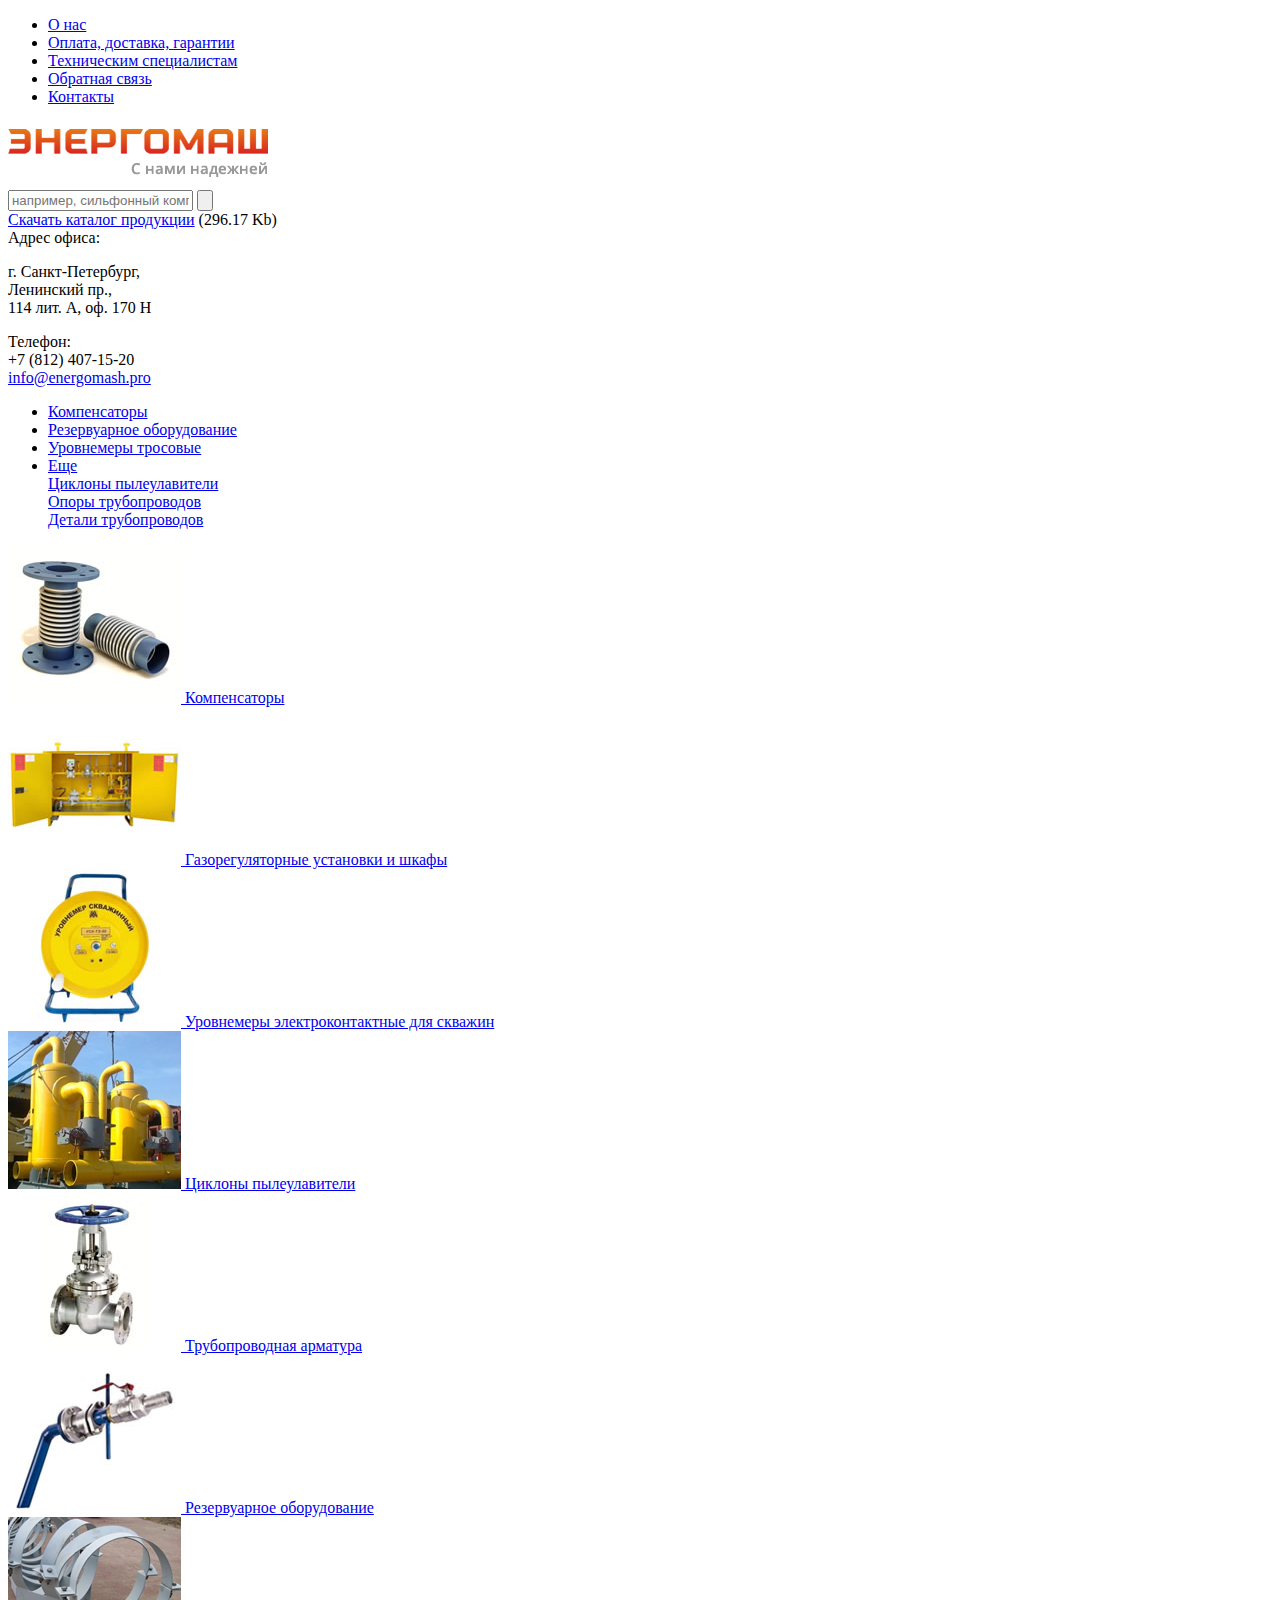
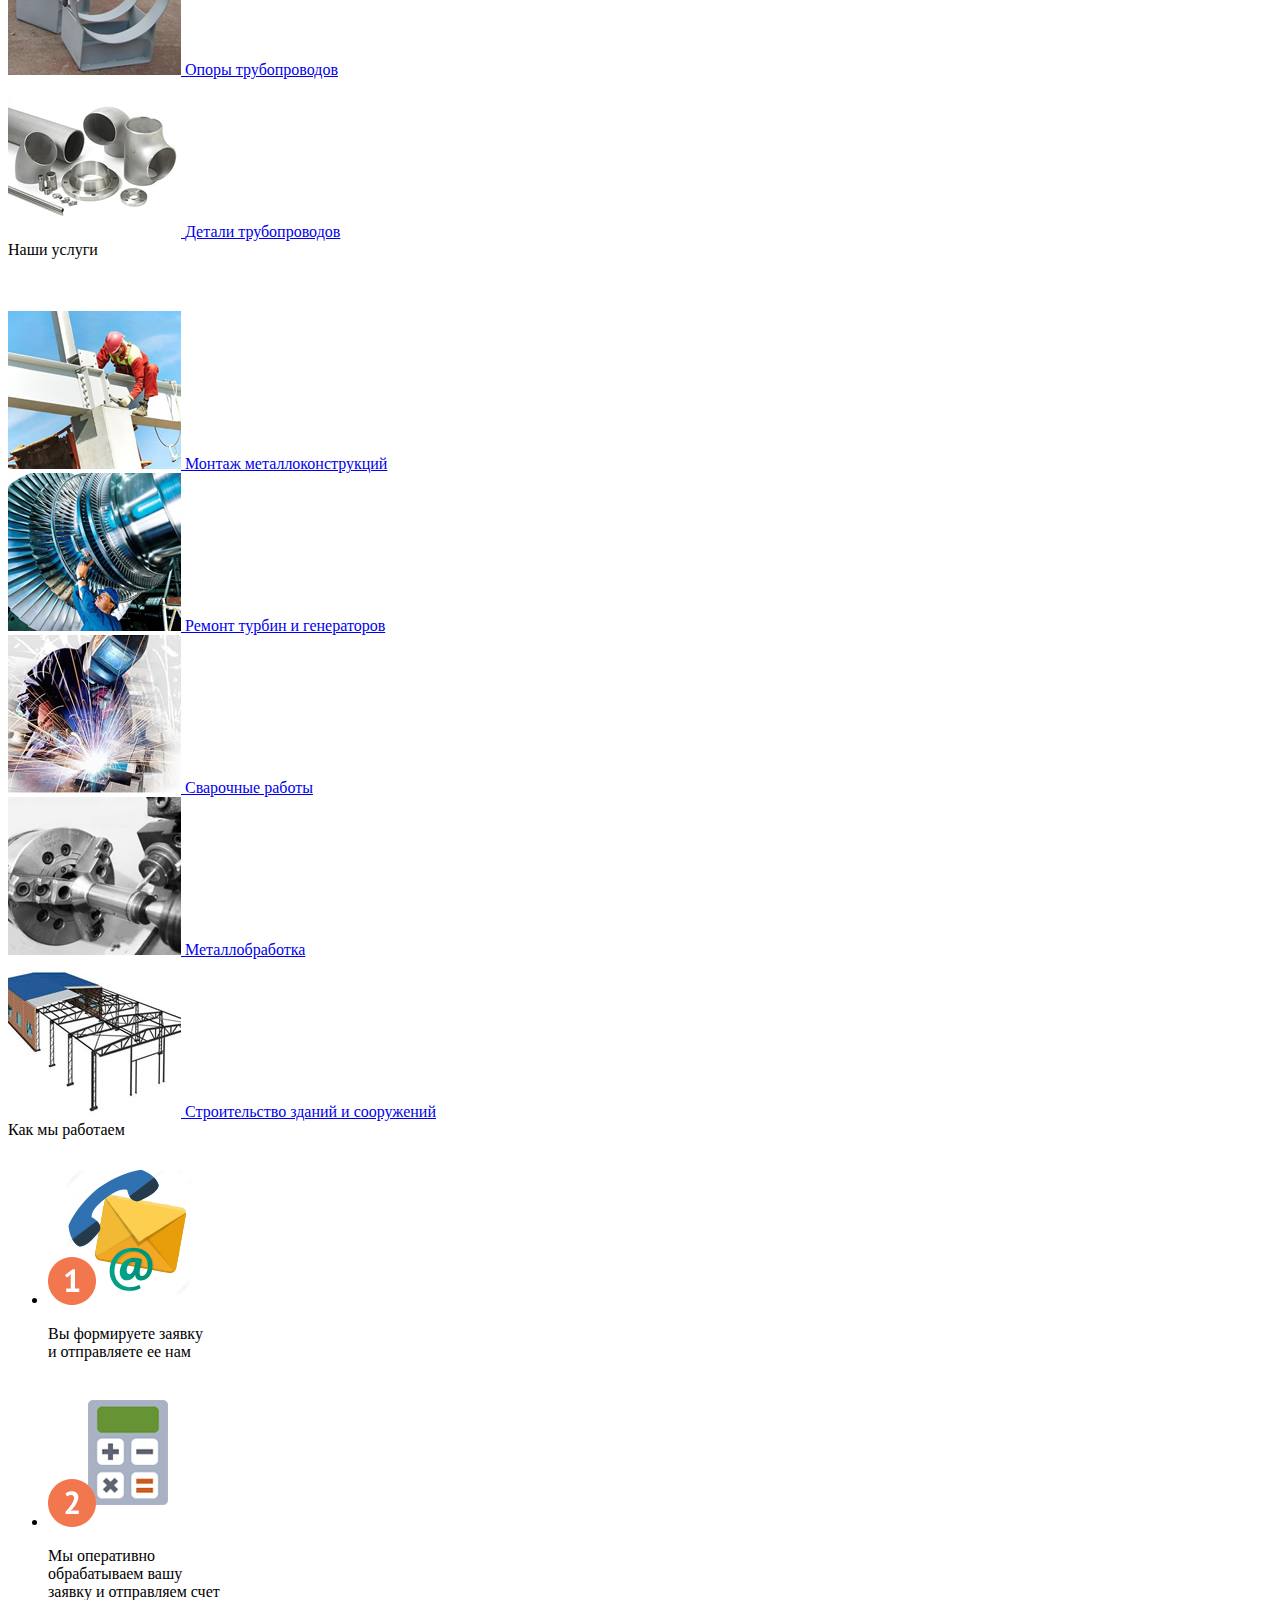
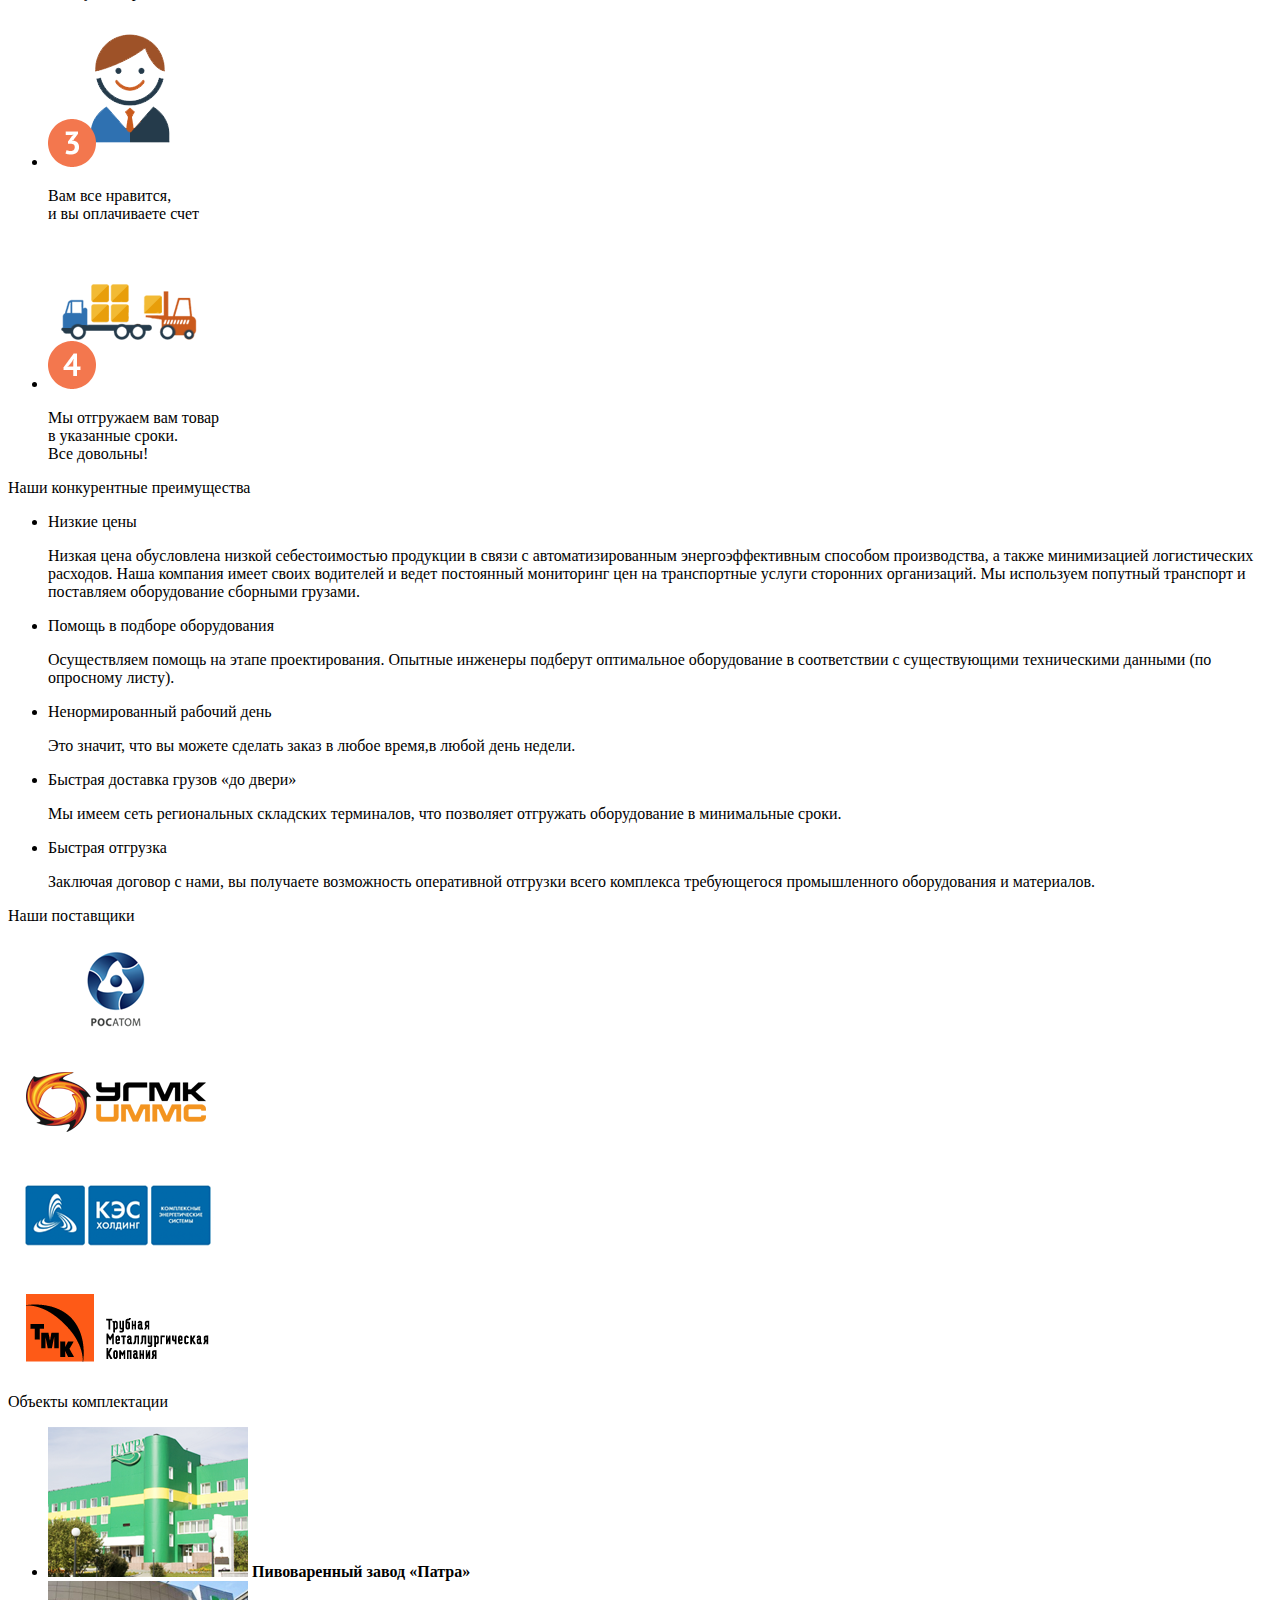
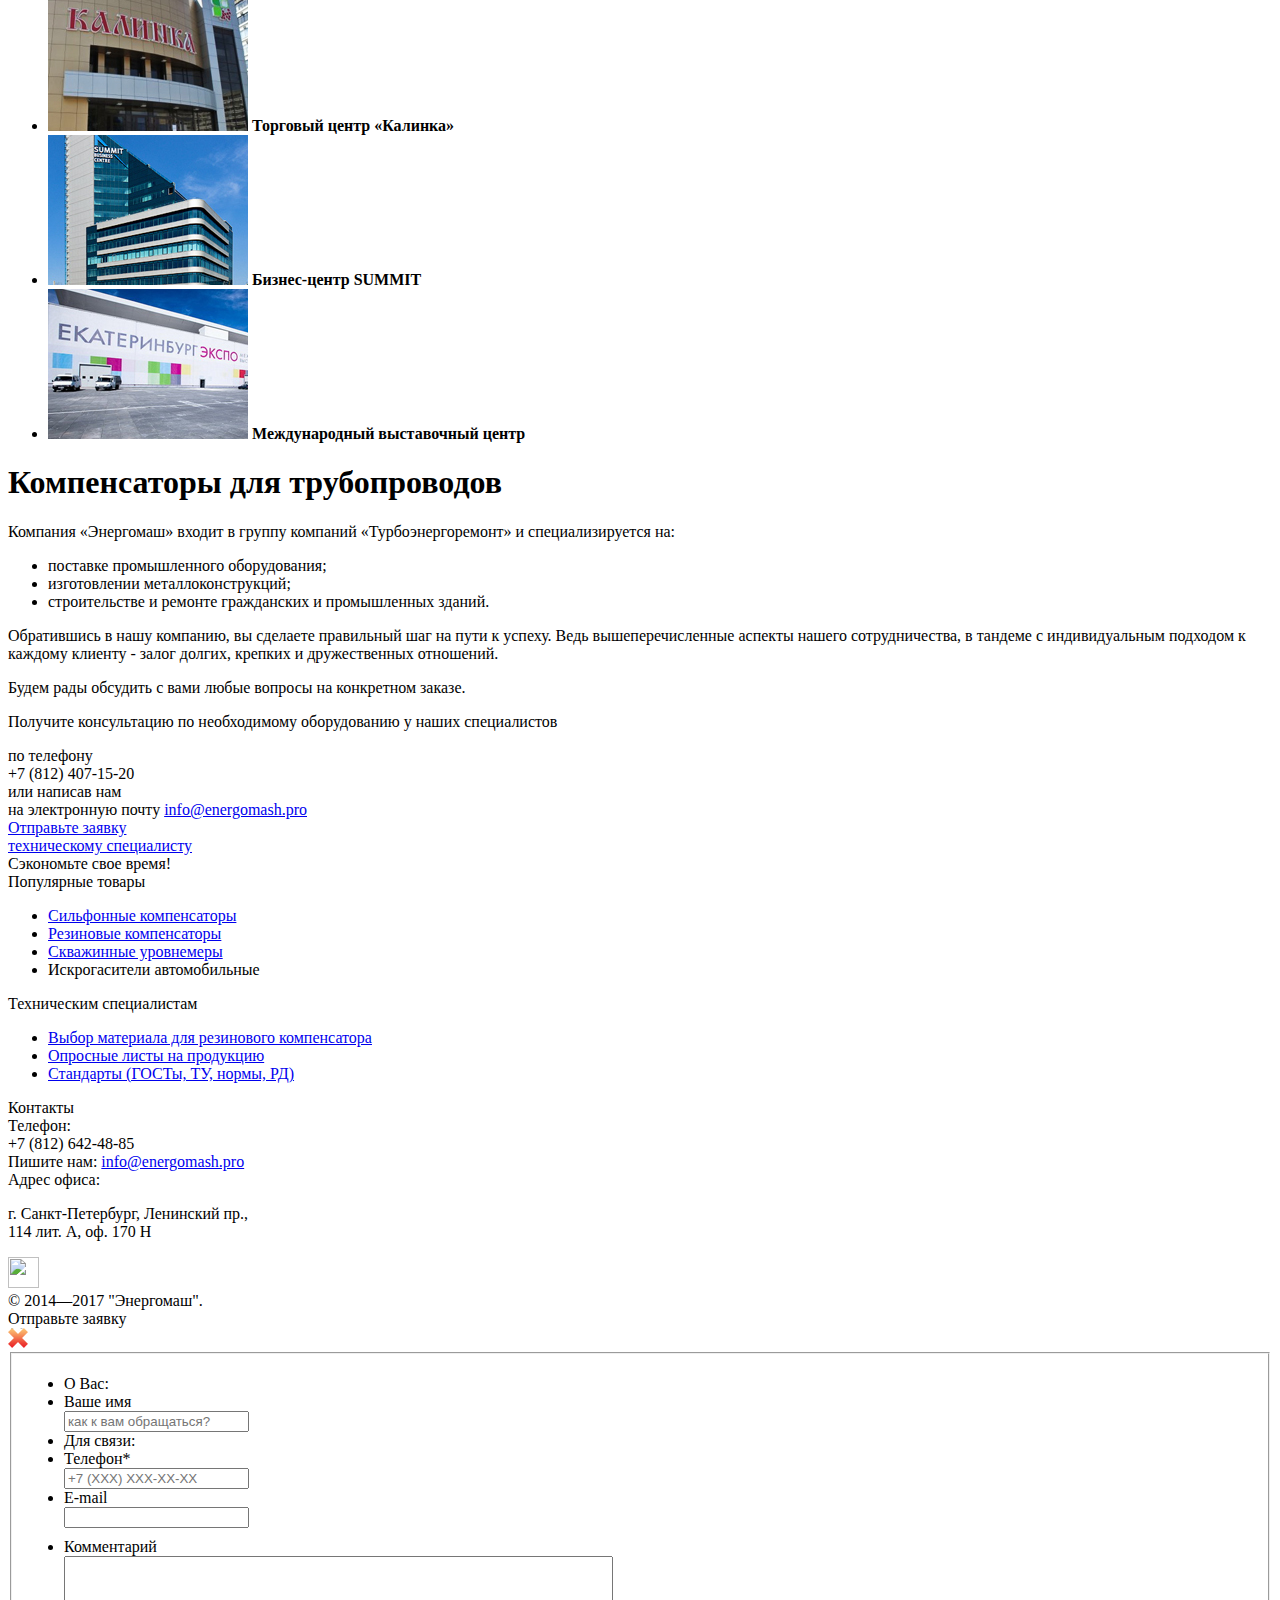
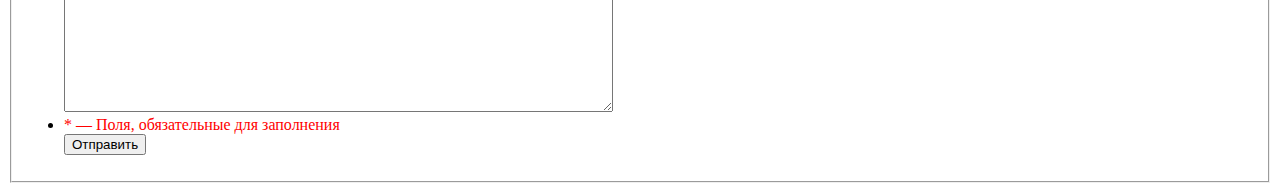
==== index.html @ 97b0852a "Main files" ====
<!DOCTYPE html>
<html lang="ru">
<head>
  <meta name="robots" content="all">
  <link rel="alternate" type="application/rss+xml" title="RSS" href="#">
  <title>Компенсаторы для трубопроводов — цена, купить в Санкт-Петербурге</title>
  <meta charset="utf-8">
  <meta content="Russian" name="language">
  <meta content="DIAFAN.CMS" name="author">
  <meta http-equiv="Content-Type" content="text/html; charset=utf-8">
  <meta name="description" content="Компания «Энергомаш» входит в группу компаний «Турбоэнергоремонт» и специализируется на поставке промышленного оборудования, изготовлении металлоконструкций, строительстве и ремонте гражданских и промышленных зданий">
  <meta name="keywords" content="">
  <meta name="viewport" content="target-densitydpi=device-dpi, width=device-width, initial-scale=1.0, user-scalable=yes">

  <link href="https://fonts.googleapis.com/css?family=PT+Sans:400,400i,700,700i&amp;subset=cyrillic" rel="stylesheet">
  <link rel="stylesheet" href="css/style-1.min.css">
  <link rel="shortcut icon" href="img/favicon.ico" type="image/x-icon">
  <link href="css/style-2.min.css" rel="stylesheet">
  <link rel="stylesheet" href="css/style.css">

  <!--[if gte IE 9]>
    <style type="text/css">
      .feedback-block,.btn-spec-modal {
         filter: none;
      }
    </style>
  <![endif]-->
  <script>
    (function(i,s,o,g,r,a,m){i['GoogleAnalyticsObject']=r;i[r]=i[r]||function(){
    (i[r].q=i[r].q||[]).push(arguments)},i[r].l=1*new Date();a=s.createElement(o),
    m=s.getElementsByTagName(o)[0];a.async=1;a.src=g;m.parentNode.insertBefore(a,m)
    })(window,document,'script','js/analytics.js','ga');
    ga('create', 'UA-68828073-1', 'auto');
    ga('send', 'pageview');
  </script>
</head>

<body>
	<div id="topmenu-small">
		<div class="topmenu-small-block">
			<ul class="top-menu-small">
			  <li><a href="#">О нас</a></li>
			  <li><a href="#">Оплата, доставка, гарантии</a></li>
			  <li><a href="#">Техническим специалистам</a></li>
			  <li><a href="#">Обратная связь</a></li>
			  <li><a href="#">Контакты</a></li>
		  </ul>
		</div>
	</div>
	
	<div id="header">
		<div class="header-block">
			<div class="logo">
			  <img src="img/logo.png" alt="Logo" width="260" height="64">
		  </div>
			<div class="search-block">
        <div class="top_search">
          <form action="#" class="js_search_form search_form" method="get" id="search">
            <input type="hidden" name="module" value="search">
            <input id="textbox" type="text" class="input-search-top" name="searchword" placeholder="например, сильфонный компенсатор">
            <input type="submit" value="">
          </form>
        </div>
				<div class="block-file">
				  <a href="#" class="button solid download">Скачать каталог продукции</a>
				  <span class="addict-info-file"> (296.17 Kb)</span>
				</div>		
			</div>
			<div class="header-adres">
				Адрес офиса:
				<p>г. Санкт-Петербург,<br> Ленинский пр.,<br>114 лит. А, оф. 170 Н</p>
			</div>
			<div class="header-phone">
				Телефон:
				<div class="number">+7 (812) 407-15-20</div>
				<div class="mail">
				  <a href="mailto:info@energomash.pro">info@energomash.pro</a>
				</div>
			</div>
		</div>
	</div>
	
	<div id="menu-katalog">
		<div class="menu-katalog-block">
			<ul class="topmenu">
			  <li><a href="#">Компенсаторы</a></li>
			  <li><a href="#">Резервуарное оборудование</a></li>
			  <li><a href="#">Уровнемеры тросовые</a></li>
			  <li class="active">
			    <a href="#" dropdownclass="active">Еще</a>
          <div class="level-dve-top-menu">
            <div class="top-menu-arrow"></div>
            <div class="topmenu-second"  id="container">
              <div class="gutter-sizer"></div>
              <div class="side-top-menu item">
                <div class="name-razdel-top-menu">
                  <a href="#">Циклоны пылеулавители</a>
                </div>
              </div>
              <div class="side-top-menu item">
                <div class="name-razdel-top-menu">
                  <a href="#">Опоры трубопроводов</a>
                </div>
              </div>
              <div class="side-top-menu item">
                <div class="name-razdel-top-menu">
                  <a href="#">Детали трубопроводов</a>
                </div>
              </div>
            </div>
          </div>
        </li>
      </ul>
		</div>
	</div>
		
	
	<div class="catagery-index-page">
		<div class="category-first-page-catalog_new left">
		  <a href="#">
		    <img src="img/62_kompensators.jpg" alt="Компенсаторы" width="173" height="158" title="Компенсаторы">
		    <span class="name-category_new">Компенсаторы</span>
		  </a>
		</div>
		<div class="category-first-page-catalog_new">
		  <a href="#">
		    <img src="img/64_shkaf.jpg"  alt="Газорегуляторные установки и шкафы" width="173" height="158" title="Газорегуляторные установки и шкафы">
		    <span class="name-category_new">Газорегуляторные установки и шкафы</span>
		  </a>
		</div>
		<div class="category-first-page-catalog_new">
		  <a href="#">
		    <img src="img/65_urovnemer.jpg"  alt="Уровнемеры электроконтактные для скважин" width="173" height="158" title="Уровнемеры электроконтактные для скважин ">
		    <span class="name-category_new">Уровнемеры электроконтактные для скважин </span>
		  </a>
		</div>
		<div class="category-first-page-catalog_new">
		  <a href="#">
		    <img src="img/57_tsiklony.jpg"  alt="Циклоны пылеулавители" width="173" height="158" title="Циклоны пылеулавители">
		    <span class="name-category_new">Циклоны пылеулавители</span>
		  </a>
		</div>
		<div class="clear"></div>
		<div class="category-first-page-catalog_new left">
		  <a href="#">
		    <img src="img/66_armatura.jpg"  alt="Трубопроводная арматура" width="173" height="158" title="Трубопроводная арматура">
		    <span class="name-category_new">Трубопроводная арматура</span>
		  </a>
		</div>
		<div class="category-first-page-catalog_new">
		  <a href="#">
		    <img src="img/67_rezervuar.jpg"  alt="Резервуарное оборудование" width="173" height="158" title="Резервуарное оборудование">
		    <span class="name-category_new">Резервуарное оборудование</span>
		  </a>
		</div>
		<div class="category-first-page-catalog_new">
		  <a href="#">
		    <img src="img/60_opory.jpg"  alt="Опоры трубопроводов" width="173" height="158" title="Опоры трубопроводов">
		    <span class="name-category_new">Опоры трубопроводов</span>
		  </a>
		</div>
		<div class="category-first-page-catalog_new">
		  <a href="#">
		    <img src="img/61_detali.jpg"  alt="Детали трубопроводов" width="173" height="158" title="Детали трубопроводов">
		    <span class="name-category_new">Детали трубопроводов</span>
		  </a>
		</div>
		<div class="clear"></div>
	</div>
	
	<div id="our-clients" style="height: 70px;">
    <div class="our-clients-block">
      <div class="block_header">Наши услуги</div>
    </div>
  </div>		
	<div class="servises-index-page">
		<div class="category-first-page-catalog left">
			<a href="#">
				<span class="shop_cat_img">
					<img src="img/montage.jpg" width="173" height="158" alt="Монтаж металлоконструкций" title="Монтаж металлоконструкций">
				</span>
				<span class="name-category">
					Монтаж металлоконструкций
					<span class="arrow-name-category"></span>
				</span>
			</a>
		</div>
		<div class="category-first-page-catalog">
			<a href="#">
				<span class="shop_cat_img">
					<img src="img/remont-turbin.jpg" width="173" height="158" alt="Ремонт турбин и генераторов" title="Ремонт турбин и генераторов">
				</span>
				<span class="name-category">
					Ремонт турбин и генераторов
					<span class="arrow-name-category"></span>
				</span>
			</a>
		</div>
		<div class="category-first-page-catalog">
			<a href="#">
				<span class="shop_cat_img">
					<img src="img/svarka.jpg" width="173" height="158" alt="Сварочные работы" title="Сварочные работы">
				</span>
				<span class="name-category">
					Сварочные работы
					<span class="arrow-name-category"></span>
				</span>
			</a>
		</div>
		<div class="category-first-page-catalog">
			<a href="#">
				<span class="shop_cat_img">
					<img src="img/obrabotka.jpg" width="173" height="158" alt="Металлобработка" title="Металлобработка">
				</span>
				<span class="name-category">
					Металлобработка
					<span class="arrow-name-category"></span>
				</span>
			</a>
		</div>
		<div class="category-first-page-catalog right">
			<a href="#">
				<span class="shop_cat_img">
					<img src="img/construction.jpg" width="173" height="158" alt="строительство зданий и сооружений" title="строительство зданий и сооружений">
				</span>
				<span class="name-category">
					Строительство зданий и сооружений
					<span class="arrow-name-category"></span>
				</span>
			</a>
		</div>
		<div class="clear"></div>
	</div>

	<div id="we-works">
    <div class="we-works-block">
      <div class="block_header">Как мы работаем</div>
      <ul>
        <li>
            <img src="img/we-works-step1.png" class="img-we-works" alt="Как мы работаем" width="156" height="150">
            <p>Вы формируете заявку <br> и отправляете ее нам</p>
        </li>
        <li>
            <img src="img/we-works-step2.png" class="img-we-works" alt="Как мы работаем" width="156" height="150">
            <p>Мы оперативно<br> обрабатываем вашу<br> заявку и отправляем счет</p>
        </li>
        <li>
            <img src="img/we-works-step3.png" class="img-we-works" alt="Как мы работаем" width="156" height="150">
            <p>Вам все нравится,<br> и вы оплачиваете счет</p>
        </li>
        <li>
            <img src="img/we-works-step4.png" class="img-we-works" alt="Как мы работаем" width="156" height="150">
            <p>Мы отгружаем вам товар<br> в указанные сроки.<br> Все довольны!</p>
        </li>
      </ul>
    </div>
  </div>
	
	<div class="our-advantages">
    <div class="block_header">Наши конкурентные преимущества</div>
    <ul class="adv-ul">
      <li class="advantages0">
        <div class="name-advantages">Низкие цены</div>
        <p>Низкая цена обусловлена низкой себестоимостью продукции в связи с автоматизированным энергоэффективным способом производства, а также минимизацией логистических расходов. Наша компания имеет своих водителей и ведет постоянный мониторинг цен на транспортные услуги сторонних организаций. Мы используем попутный транспорт и поставляем оборудование сборными грузами.</p>
      </li>
      <li class="advantages1">
        <div class="name-advantages">Помощь в подборе оборудования</div>
        <p>Осуществляем помощь на этапе проектирования. Опытные инженеры подберут оптимальное оборудование в соответствии с существующими техническими данными (по опросному листу).</p>
      </li>
      <li class="advantages2">
        <div class="name-advantages">Ненормированный рабочий день</div>
        <p>Это значит, что вы можете сделать заказ в любое время,в любой день недели.</p>
      </li>
      <li class="advantages3">
        <div class="name-advantages">Быстрая доставка грузов «до двери»</div>
        <p>Мы имеем сеть региональных складских терминалов, что позволяет отгружать оборудование в минимальные сроки.</p>
      </li>
      <li class="advantages4">
        <div class="name-advantages">Быстрая отгрузка</div>
        <p>Заключая договор с нами, вы получаете возможность оперативной отгрузки всего комплекса требующегося промышленного оборудования и материалов.</p>
      </li>
    </ul>
  </div>
	
	<div id="our-clients">
    <div class="our-clients-block">
      <div class="block_header">Наши поставщики</div>
      <p><img src="img/rospipe_index_v03_07.png" width="220" height="93" alt="РосАтом" title="РосАтом"></p>
      <p><img src="img/rospipe_index_v03_09.png" width="220" height="93" alt="УГМК" title="УГМК"></p>
      <p><img src="img/rospipe_index_v03_11.png" width="220" height="93" alt="КЭС Холдинг" title="КЭС Холдинг"></p>
      <p><img src="img/rospipe_index_v03_13.png" width="220" height="93" alt="ТМК" title="ТМК"></p>
    </div>
  </div>
	
	<div class="object-block">
		<div class="block_header">Объекты комплектации</div>
		<ul class="object">
		  <li class="object__item">
		    <img src="img/ros-pipe_index_v03_09_9.png" alt="Пивоваренный завод «Патра»" title="Пивоваренный завод «Патра»" width="200" height="150" class="object-img">
		    <b>Пивоваренный завод «Патра»</b>
		  </li>
		  <li class="object__item">
		    <img src="img/ros-pipe_index_v03_07_8.jpg" alt="Торговый центр «Калинка»" title="Торговый центр «Калинка»" width="200" height="150" class="object-img">
		    <b>Торговый центр «Калинка»</b>
		  </li>
		  <li class="object__item">
		    <img src="img/ros-pipe_index_v03_05_7.jpg" alt="Бизнес-центр SUMMIT" title="Бизнес-центр SUMMIT" width="200" height="150" class="object-img">
		    <b>Бизнес-центр SUMMIT</b>
		  </li>
		  <li class="object__item">
		    <img src="img/ros-pipe_index_v03_03_6.jpg" alt="Международный выставочный центр" title="Международный выставочный центр" width="200" height="150" class="object-img">
		    <b>Международный выставочный центр</b>
		  </li>
		</ul>
	</div>
	
	<div class="content-index-page">
		<h1>Компенсаторы для трубопроводов</h1>
    <p>Компания &laquo;Энергомаш&raquo; входит в группу компаний &laquo;Турбоэнергоремонт&raquo; и специализируется на:</p>
    <ul>
      <li>поставке промышленного оборудования;</li>
      <li>изготовлении металлоконструкций;</li>
      <li>строительстве и ремонте гражданских и промышленных зданий.</li>
    </ul>
    <p>Обратившись в нашу компанию, вы сделаете правильный шаг на пути к успеху. Ведь вышеперечисленные аспекты нашего сотрудничества, в тандеме с индивидуальным подходом к каждому клиенту - залог долгих, крепких и дружественных отношений.</p>
    <p>Будем рады обсудить с вами любые вопросы на конкретном заказе.</p>
	</div>
	
	<div class="febdack-block">	
		<div class="feedback-text">
			<p>Получите консультацию по необходимому оборудованию у наших специалистов</p>
		</div>
		<div class="feedback-phone">
			по телефону
			<div><span>+7 (812)</span> 407-15-20</div>
		</div>
		<div class="feedback-email">
			или написав нам <br>на электронную почту
			<a href="mailto:info@energomash.pro">info@energomash.pro</a>
		</div>
		<div class="feedback-block-btn">
			<div class="big-z">
				<a href="#" data-link="modal-order" class="modal-link">Отправьте заявку<br>техническому специалисту</a>
				<div class="economy-time">Сэкономьте свое время!</div>
			</div>
		</div>
	</div>
	
	
	<div id="menu-katalog-footer"></div>
  <script type="text/javascript">
    (function (d, w, c) { (w[c] = w[c] || []).push(function() { try { w.yaCounter35624195 = new Ya.Metrika({ id:35624195, clickmap:true, trackLinks:true, accurateTrackBounce:true, webvisor:true }); } catch(e) { } }); var n = d.getElementsByTagName("script")[0], s = d.createElement("script"), f = function () { n.parentNode.insertBefore(s, n); }; s.type = "text/javascript"; s.async = true; s.src = "js/watch.js"; if (w.opera == "[object Opera]") { d.addEventListener("DOMContentLoaded", f, false); } else { f(); } })(document, window, "yandex_metrika_callbacks");
  </script>
  <noscript>
    <div>
      <img src="img/35624195" style="position:absolute; left:-9999px;" alt="">
    </div>
  </noscript> 

	<div class="footer-inner">
		<div class="footer-menu-block">
			<div class="block_header">Популярные товары</div>
			<ul class="left_menu_level_1">
			  <li>
			    <a href="#">Сильфонные компенсаторы</a>
			  </li>
			  <li>
			    <a href="#">Резиновые компенсаторы</a>
			  </li>
			  <li>
			    <a href="#">Скважинные уровнемеры</a>
			  </li>
			  <li class="active">Искрогасители автомобильные</li>
			 </ul>
		</div>
		<div class="footer-menu-block">
			<div class="block_header">Техническим специалистам</div>
			<ul class="left_menu_level_1">
			  <li><a href="#">Выбор материала для резинового компенсатора</a></li>
			  <li><a href="#">Опросные листы на продукцию</a></li>
			  <li><a href="#">Стандарты (ГОСТы, ТУ, нормы, РД)</a></li>
			 </ul>
		</div>
		<div class="contacts">
			<div class="block_header">Контакты</div>
			<div class="footer-phone">
			Телефон:
			<div>+7 (812) 642-48-85</div>
		</div>		
		<div class="email-footer2">
			Пишите нам:
			<a rel="nofollow" href="mailto:info@energomash.pro">info@energomash.pro</a>
		</div>
		<div class="footer-adres">
			Адрес офиса:
			<p>г. Санкт-Петербург, Ленинский пр.,<br> 114 лит. А, оф. 170 Н</p>
		</div>
		</div>
	</div>
	<div style="clear:both;"></div>
	
	<div class="footer">				
		<div class="counters">
      <script type="text/javascript"> (function (d, w, c) { (w[c] = w[c] || []).push(function() { try { w.yaCounter41083549 = new Ya.Metrika({ id:41083549, clickmap:true, trackLinks:true, accurateTrackBounce:true, webvisor:true }); } catch(e) { } }); var n = d.getElementsByTagName("script")[0], s = d.createElement("script"), f = function () { n.parentNode.insertBefore(s, n); }; s.type = "text/javascript"; s.async = true; s.src = "js/watch.js"; if (w.opera == "[object Opera]") { d.addEventListener("DOMContentLoaded", f, false); } else { f(); } })(document, window, "yandex_metrika_callbacks"); </script>
      <noscript>
        <div>
          <img src="img/41083549" style="position:absolute; left:-9999px;" alt="">
        </div>
      </noscript> 

      <script type="text/javascript">
				document.write("<a href='#' "+
				"target=_blank><img src='//plfrxqwhu.nlbdgur.clux.ru2.gsr.awhoer.net/hit?t44.6;r"+
				escape(document.referrer)+((typeof(screen)=="undefined")?"":
				";s"+screen.width+"*"+screen.height+"*"+(screen.colorDepth?
				screen.colorDepth:screen.pixelDepth))+";u"+escape(document.URL)+
				";"+Math.random()+
				"' alt='' title='LiveInternet' "+
				"border='0' width='31' height='31'><\/a>")
      </script>
      <!--/LiveInternet-->
		</div>
		<noindex><div class="copyright">&copy; 2014—2017 "Энергомаш".</div></noindex>
	</div>
	
<!--
	<div style="display: none;">
    <div class="box-modal modal modal-order" id="requestModal">
      <div class="block_header">Отправьте заявку</div>
      <div class="box-modal_close arcticmodal-close modal-close"><img src="img/close-modal.png" width="20" height="20"></div>
-->
	<div class="hidden">
    <div class="modal modal-order">
      <div class="block_header">Отправьте заявку</div>
      <span class="modal-close"><img src="img/close-modal.png" width="20" height="20"></span>
      <form method="POST" enctype="multipart/form-data" action="#" class="ajax modal-form">
        <input type="hidden" name="module" value="feedback">
        <input type="hidden" name="action" value="add">
        <input type="hidden" name="site_id" value="18">
        <input type="hidden" name="ajax" value="0">
        <input type="hidden" name="tmpcode" value="26f5bd4aa64fdadf96152ca6e6408068">
        <fieldset>
          <ul class="fields">
            <li class="feedback_form_param8">
              <div class="infoform">О Вас:</div>
            </li>
            <li class="feedback_form_param1">
              <div class="infofield">Ваше имя</div>
				      <input type="text" name="p1" value="" placeholder="как к вам обращаться?">
				      <div class="errors error_p1" style="display:none"></div>
				    </li>
				    <div class="errors error_p1" style="display:none"></div>
				    <li class="feedback_form_param7">
				      <div class="infoform">Для связи:</div>
				    </li>
				    <li class="feedback_form_param6">
				      <div class="infofield">Телефон*</div>
				      <input type="tel" name="p6" value="" placeholder="+7 (ХХХ) ХХХ-ХХ-ХХ">
				      <div class="errors error_p6" style="display:none"></div>
				    </li>
				    <div class="errors error_p6" style="display:none"></div>
				    <li class="feedback_form_param2">
				      <div class="infofield">E-mail</div>
				      <input type="email" name="p2" value="" placeholder="">
				      <div class="errors error_p2" style="display:none"></div>
				    </li>
				    <div class="errors error_p2" style="display:none"></div>
				    <li class="feedback_form_param3">
				      <div class="infofield" style="vertical-align: top;padding: 10px 0 0 0;">Комментарий</div>
				      <textarea name="p3" cols="66" rows="10"></textarea>
				      <div class="errors error_p3" style="display:none"></div>
				    </li>
				    <div class="errors error_p3" style="display:none"></div>
				    <li class="required_field">
				      <span style="color:red;">* — Поля, обязательные для заполнения</span> 
				    </li>
				    <input type="submit" value="Отправить" class="button" name="button">
          </ul>
        </fieldset>
      </form>
      <div class="errors error" style="display:none"></div>
    </div>
  </div>

<!--  <script type="text/javascript" src="js/jquery.min.js" charset="UTF-8"></script>-->
  <script src="js/jquery-3.2.1.min.js"></script>
  <script type="text/javascript" src="js/jquery.form.min.js" charset="UTF-8"></script>
  <script type="text/javascript" src="js/jquery-ui.min.js" charset="UTF-8"></script>
  <script type="text/javascript" src="js/timepicker.js" charset="UTF-8"></script>
  <script type="text/javascript">
    jQuery(function(e){
    e.datepicker.setDefaults(e.datepicker.regional["ru"]);
    e.timepicker.setDefaults(e.timepicker.regional["ru"]);
    });
  </script>
  <script type="text/javascript" src="js/jquery.scrollTo.min.js" charset="UTF-8"></script>
  <script type="text/javascript" src="js/jquery.maskedinput.js" charset="UTF-8"></script>
  <script type="text/javascript"  src="js/jquery.touchSwipe.min.js" charset="UTF-8"></script>
  <script src="js/script-1.js"></script>
  <script type="text/javascript" src="js/script-2.js" charset="UTF-8"></script>
  <script asyncsrc="js/script-3.js" type="text/javascript" charset="UTF-8"></script>
  <script type="text/javascript" asyncsrc="js/script-4.js"></script>
  <script asyncsrc="js/main.js" type="text/javascript"></script>
  <script src="js/jquery.arcticmodal-0.3.min.js" type="text/javascript"></script>
  <script src="js/scripts.js" type="text/javascript"></script>
  <script src="js/masonry.pkgd.js" type="text/javascript"></script>
  <script src="js/masonry.pkgd.min.js" type="text/javascript"></script>
</body>
</html>
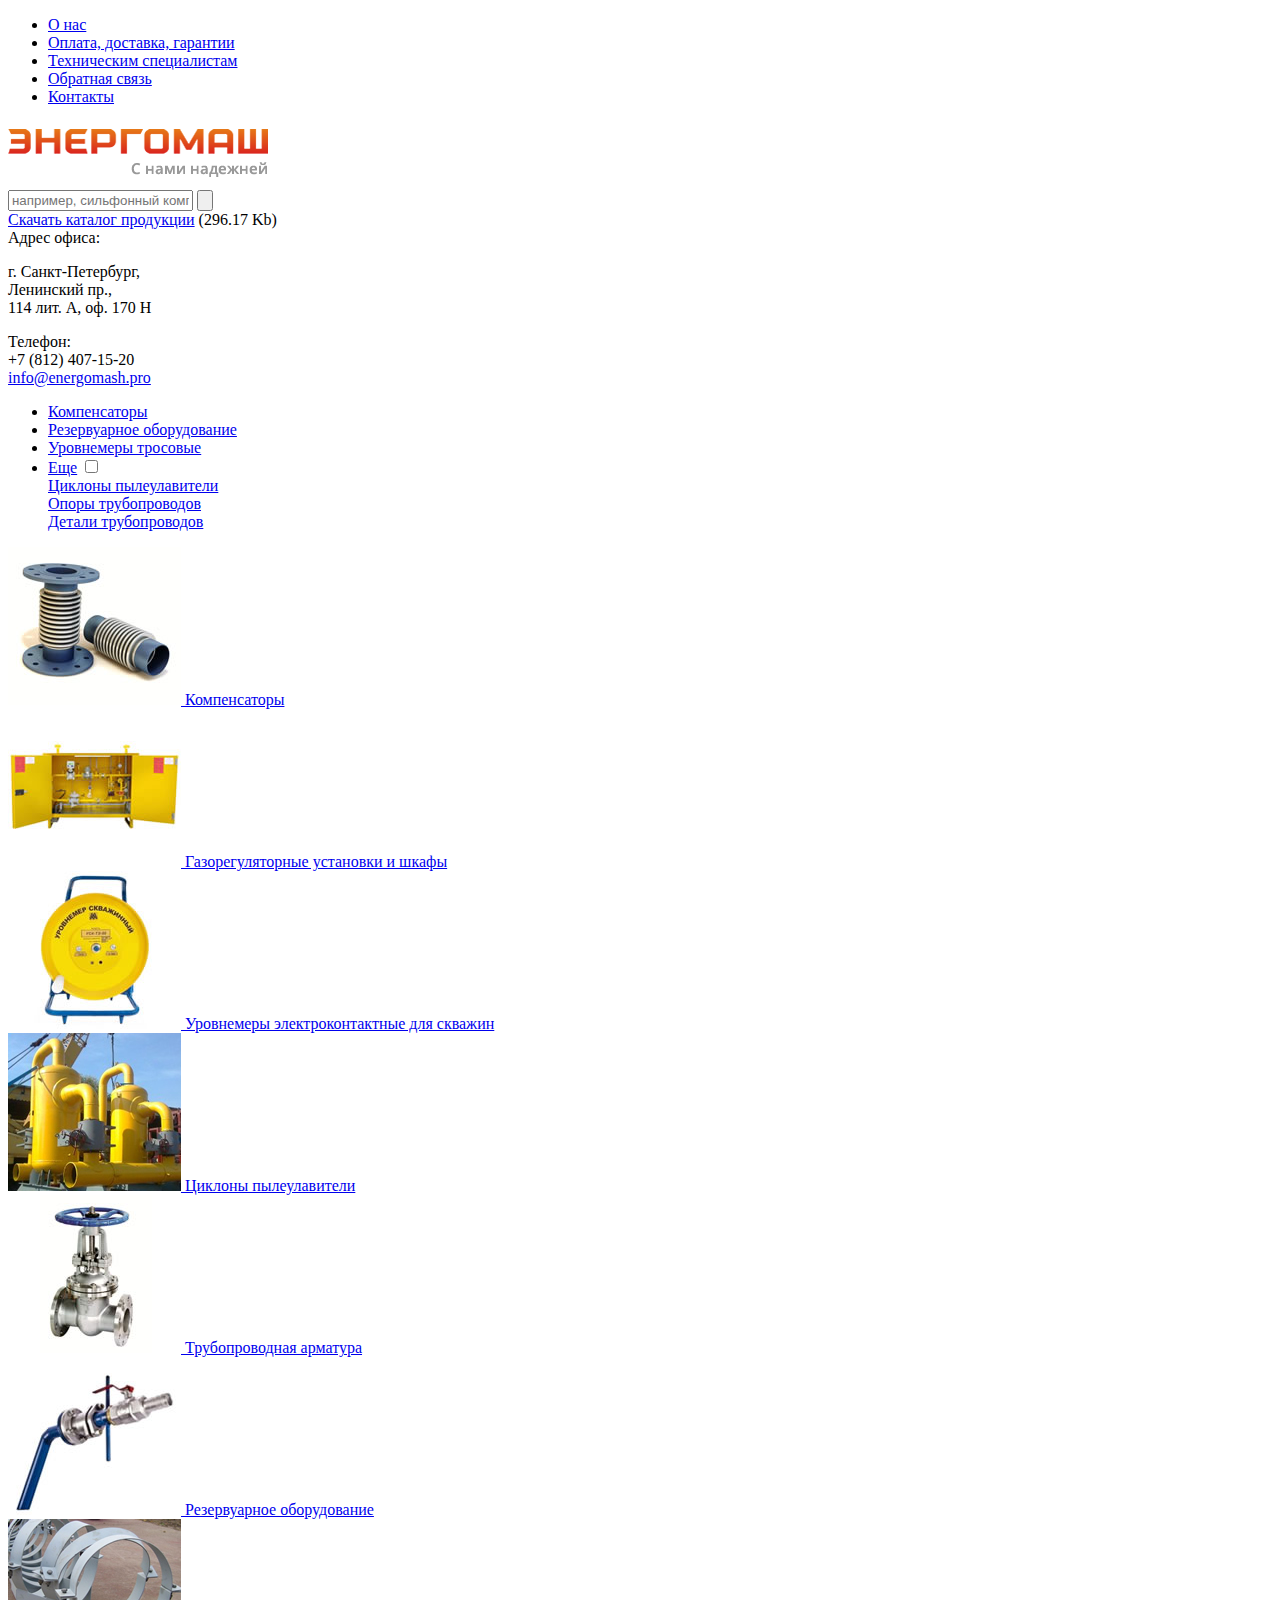
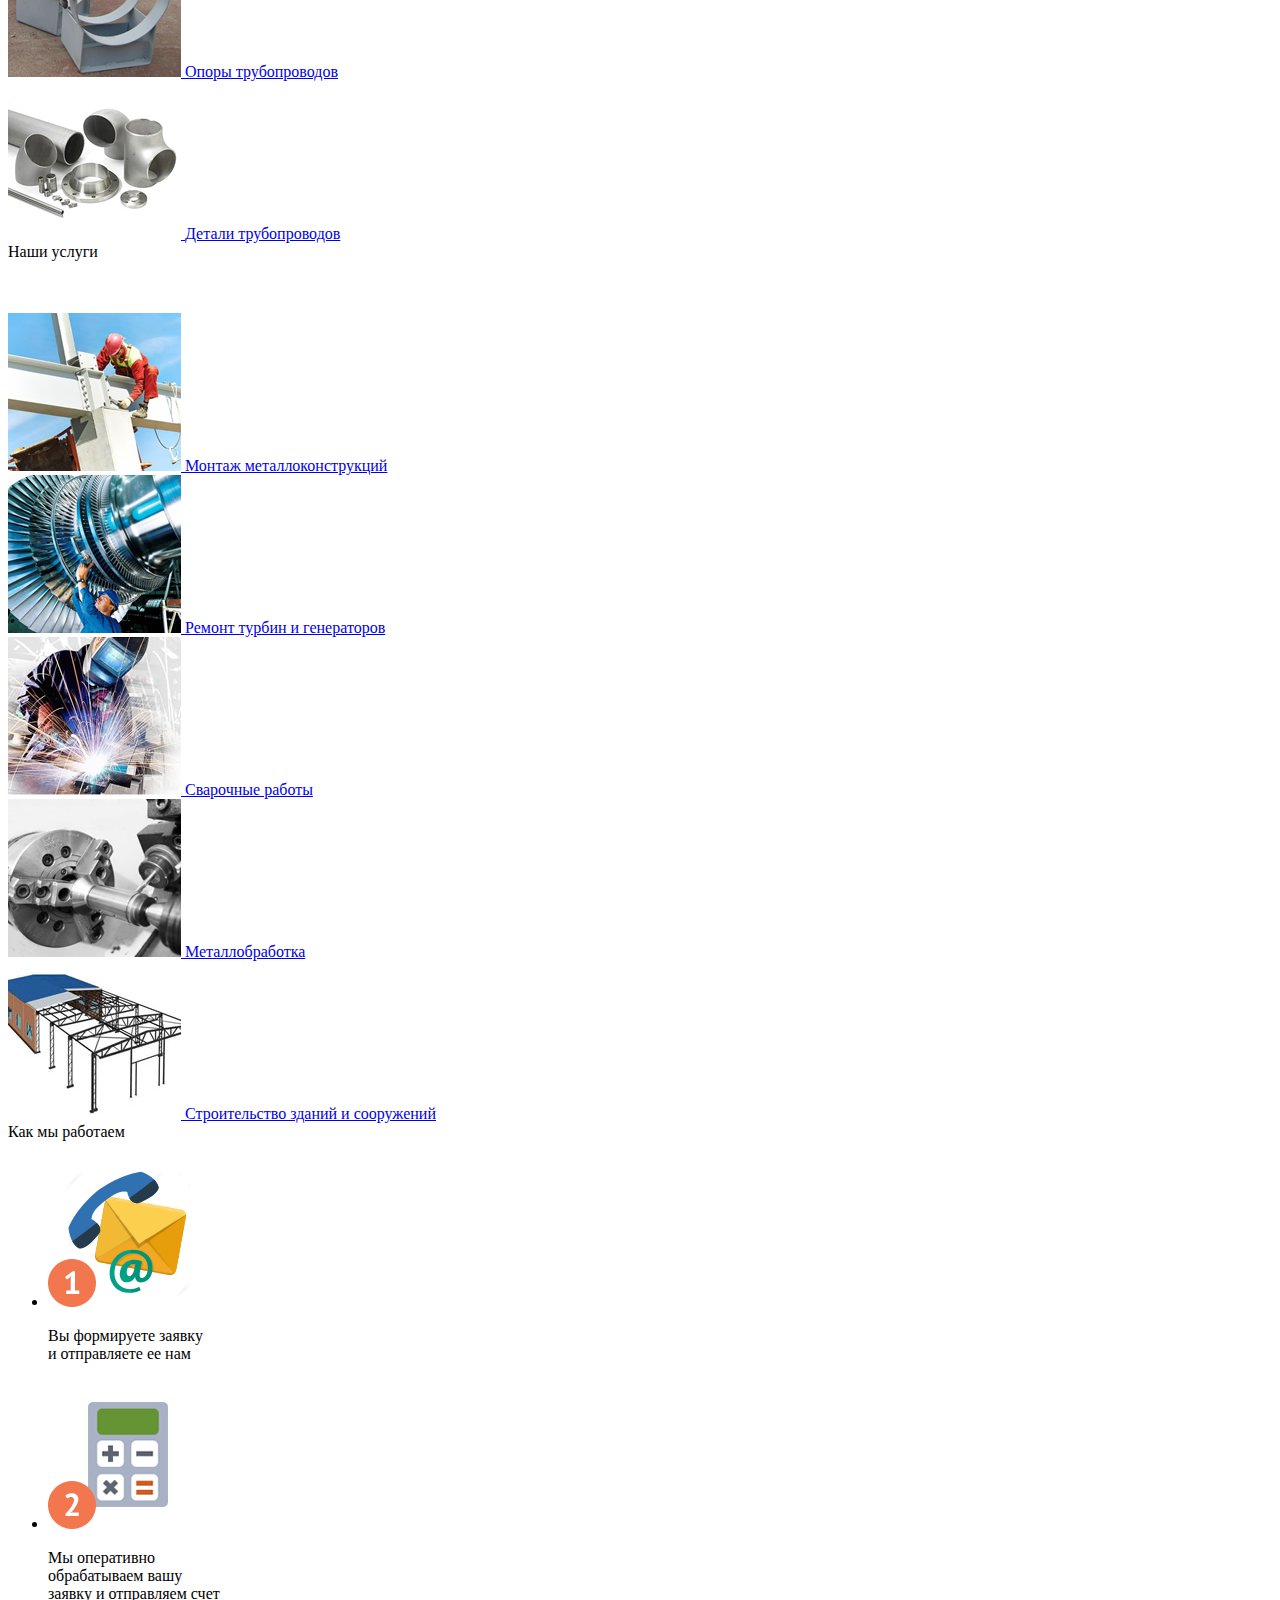
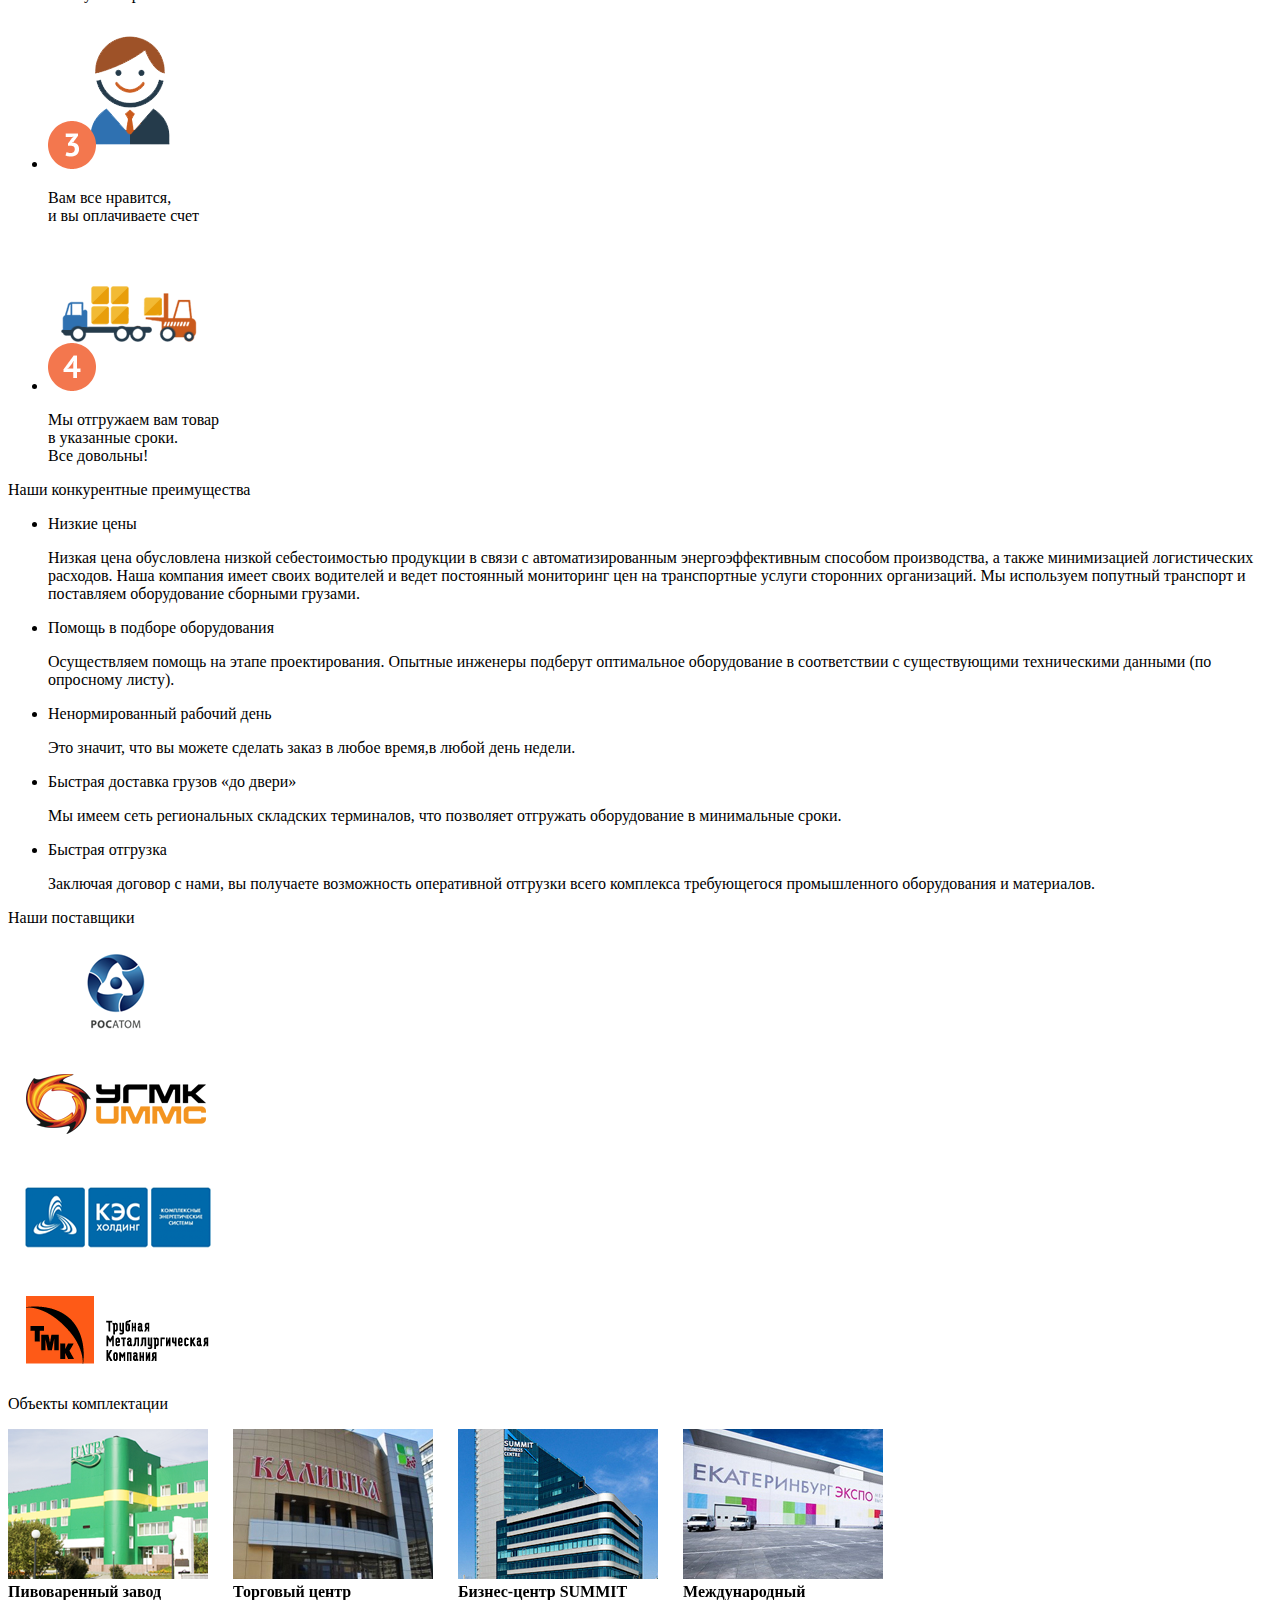
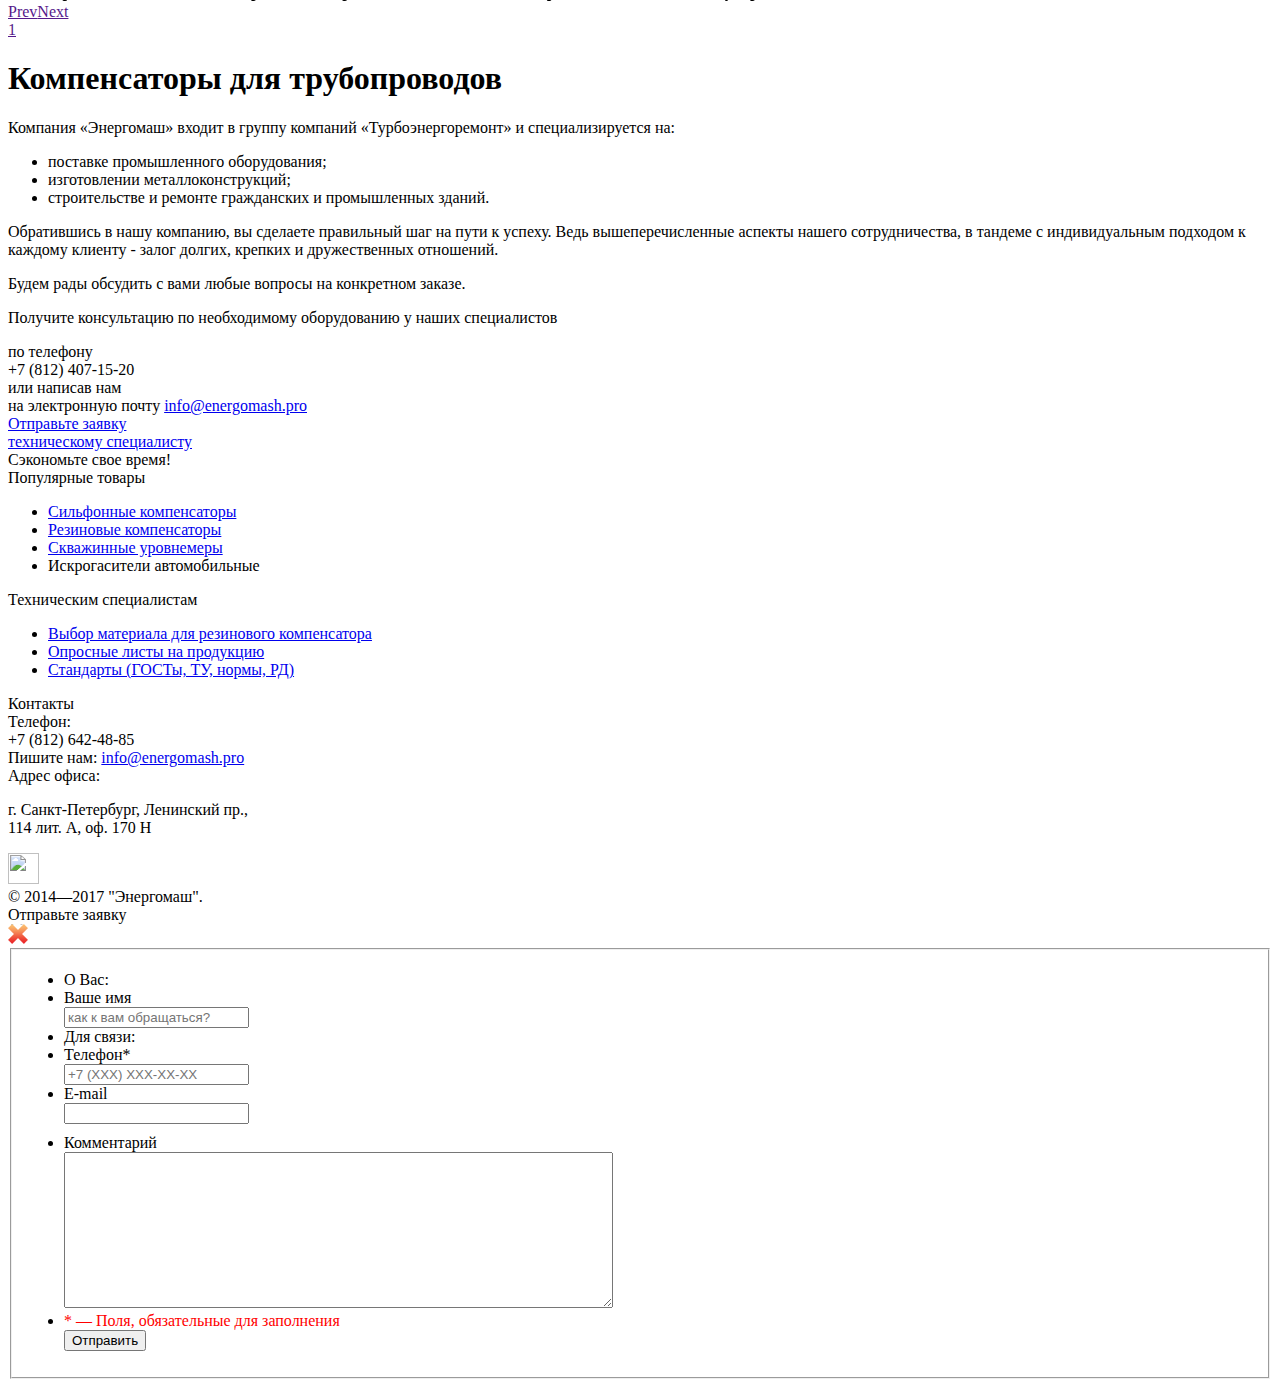
==== commit 6c6d4b86: "Tablet version" ====
--- a/index.html
+++ b/index.html
@@ -16,7 +16,8 @@
   <link rel="stylesheet" href="css/style-1.min.css">
   <link rel="shortcut icon" href="img/favicon.ico" type="image/x-icon">
   <link href="css/style-2.min.css" rel="stylesheet">
-  <link rel="stylesheet" href="css/style.css">
+  <link rel="stylesheet" href="css/style.min.css">
+  <link rel="stylesheet" href="css/jquery.bxslider.css">
 
   <!--[if gte IE 9]>
     <style type="text/css">
@@ -88,6 +89,8 @@
 			  <li><a href="#">Уровнемеры тросовые</a></li>
 			  <li class="active">
 			    <a href="#" dropdownclass="active">Еще</a>
+          <input type="checkbox" name="menu-drop" id="menu-drop" class="menu-drop">
+          <label for="menu-drop" class="menu-drop__label"></label>
           <div class="level-dve-top-menu">
             <div class="top-menu-arrow"></div>
             <div class="topmenu-second"  id="container">
@@ -172,7 +175,8 @@
     <div class="our-clients-block">
       <div class="block_header">Наши услуги</div>
     </div>
-  </div>		
+  </div>
+  	
 	<div class="servises-index-page">
 		<div class="category-first-page-catalog left">
 			<a href="#">
@@ -285,10 +289,12 @@
 	<div id="our-clients">
     <div class="our-clients-block">
       <div class="block_header">Наши поставщики</div>
-      <p><img src="img/rospipe_index_v03_07.png" width="220" height="93" alt="РосАтом" title="РосАтом"></p>
-      <p><img src="img/rospipe_index_v03_09.png" width="220" height="93" alt="УГМК" title="УГМК"></p>
-      <p><img src="img/rospipe_index_v03_11.png" width="220" height="93" alt="КЭС Холдинг" title="КЭС Холдинг"></p>
-      <p><img src="img/rospipe_index_v03_13.png" width="220" height="93" alt="ТМК" title="ТМК"></p>
+      <div class="our-clients__list">
+        <p><img src="img/rospipe_index_v03_07.png" width="220" height="93" alt="РосАтом" title="РосАтом"></p>
+        <p><img src="img/rospipe_index_v03_09.png" width="220" height="93" alt="УГМК" title="УГМК"></p>
+        <p><img src="img/rospipe_index_v03_11.png" width="220" height="93" alt="КЭС Холдинг" title="КЭС Холдинг"></p>
+        <p><img src="img/rospipe_index_v03_13.png" width="220" height="93" alt="ТМК" title="ТМК"></p>
+      </div>
     </div>
   </div>
 	
@@ -484,26 +490,27 @@
 
 <!--  <script type="text/javascript" src="js/jquery.min.js" charset="UTF-8"></script>-->
   <script src="js/jquery-3.2.1.min.js"></script>
-  <script type="text/javascript" src="js/jquery.form.min.js" charset="UTF-8"></script>
-  <script type="text/javascript" src="js/jquery-ui.min.js" charset="UTF-8"></script>
-  <script type="text/javascript" src="js/timepicker.js" charset="UTF-8"></script>
+  <script src="js/jquery.form.min.js" charset="UTF-8"></script>
+  <script src="js/jquery-ui.min.js" charset="UTF-8"></script>
+  <script src="js/timepicker.js" charset="UTF-8"></script>
   <script type="text/javascript">
     jQuery(function(e){
     e.datepicker.setDefaults(e.datepicker.regional["ru"]);
     e.timepicker.setDefaults(e.timepicker.regional["ru"]);
     });
   </script>
-  <script type="text/javascript" src="js/jquery.scrollTo.min.js" charset="UTF-8"></script>
-  <script type="text/javascript" src="js/jquery.maskedinput.js" charset="UTF-8"></script>
-  <script type="text/javascript"  src="js/jquery.touchSwipe.min.js" charset="UTF-8"></script>
+  <script src="js/jquery.scrollTo.min.js" charset="UTF-8"></script>
+  <script src="js/jquery.maskedinput.js" charset="UTF-8"></script>
+  <script src="js/jquery.touchSwipe.min.js" charset="UTF-8"></script>
   <script src="js/script-1.js"></script>
-  <script type="text/javascript" src="js/script-2.js" charset="UTF-8"></script>
-  <script asyncsrc="js/script-3.js" type="text/javascript" charset="UTF-8"></script>
-  <script type="text/javascript" asyncsrc="js/script-4.js"></script>
-  <script asyncsrc="js/main.js" type="text/javascript"></script>
-  <script src="js/jquery.arcticmodal-0.3.min.js" type="text/javascript"></script>
-  <script src="js/scripts.js" type="text/javascript"></script>
-  <script src="js/masonry.pkgd.js" type="text/javascript"></script>
-  <script src="js/masonry.pkgd.min.js" type="text/javascript"></script>
+  <script src="js/script-2.js" charset="UTF-8"></script>
+  <script asyncsrc="js/script-3.js" charset="UTF-8"></script>
+  <script asyncsrc="js/script-4.js"></script>
+  <script src="js/jquery.bxslider.js"></script>
+  <script asyncsrc="js/main.js"></script>
+  <script src="js/jquery.arcticmodal-0.3.min.js"></script>
+  <script src="js/scripts.js"></script>
+  <script src="js/masonry.pkgd.js"></script>
+  <script src="js/masonry.pkgd.min.js"></script>
 </body>
 </html>
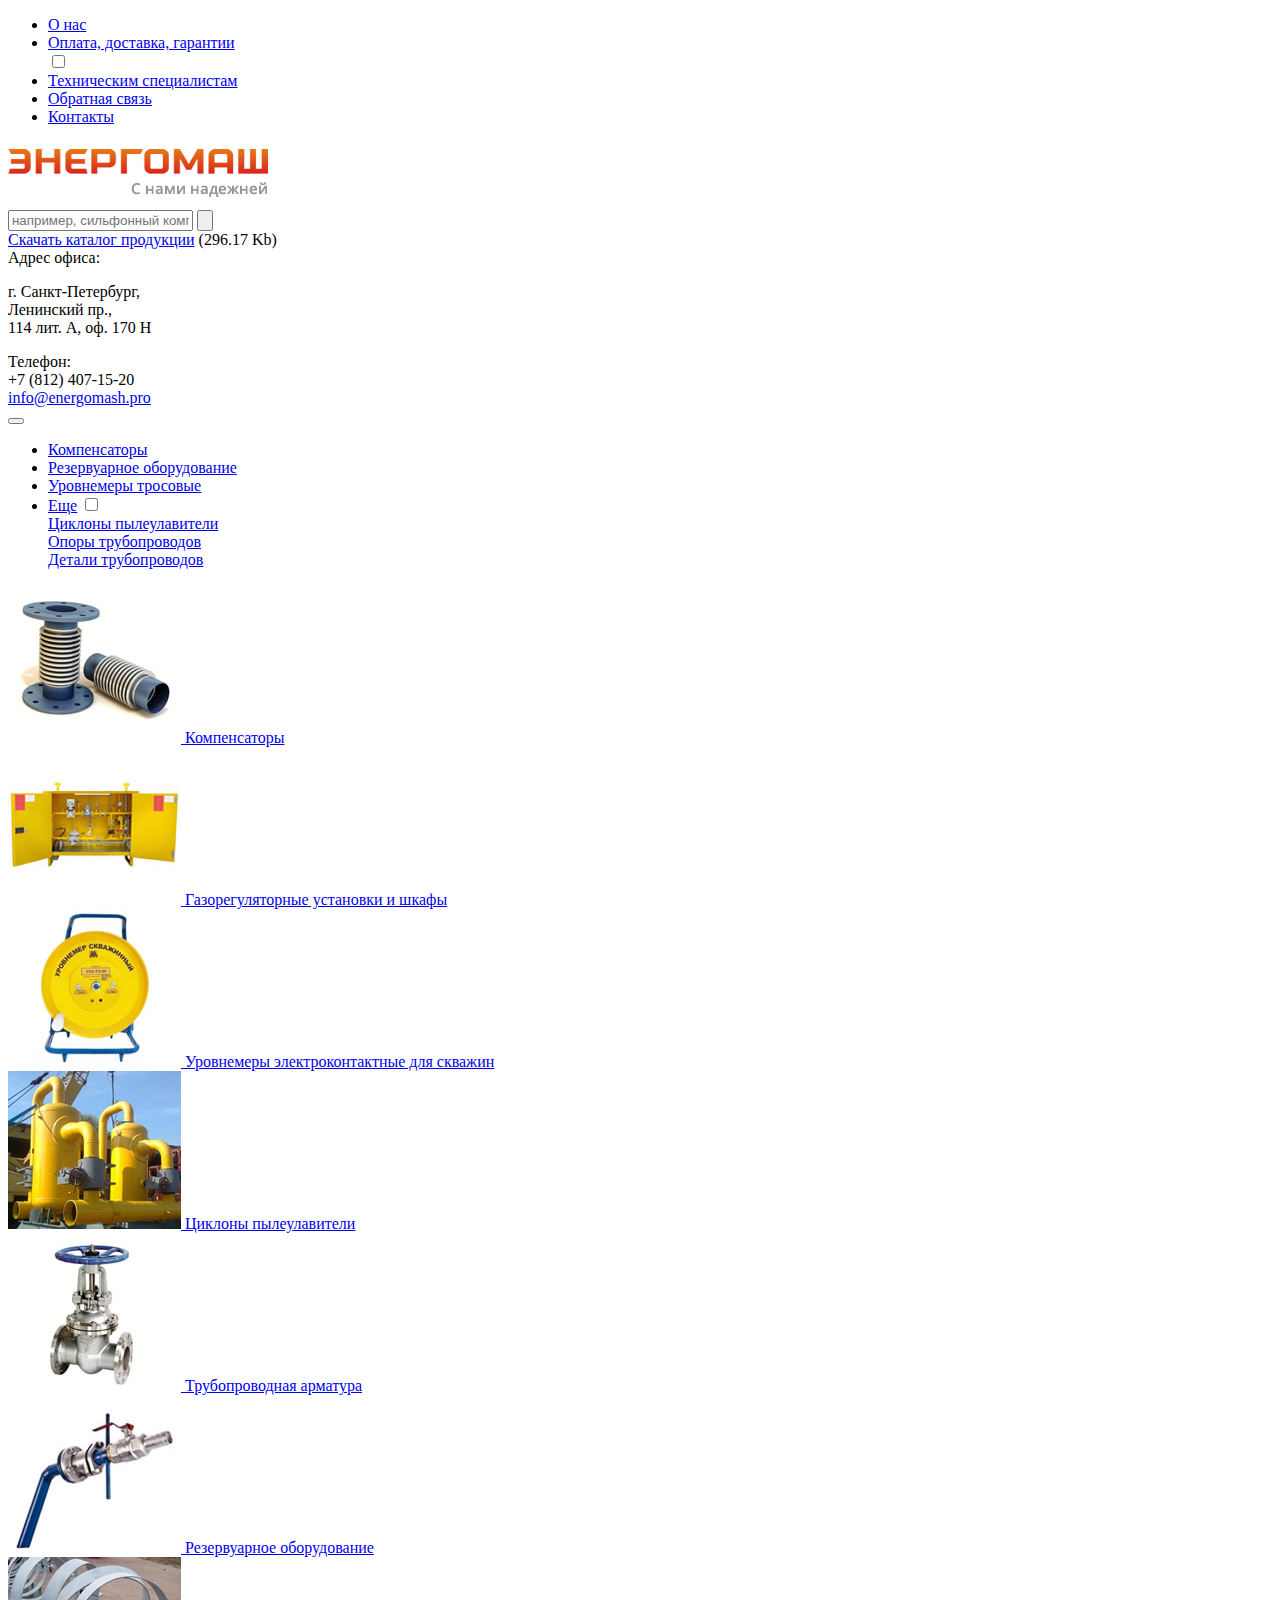
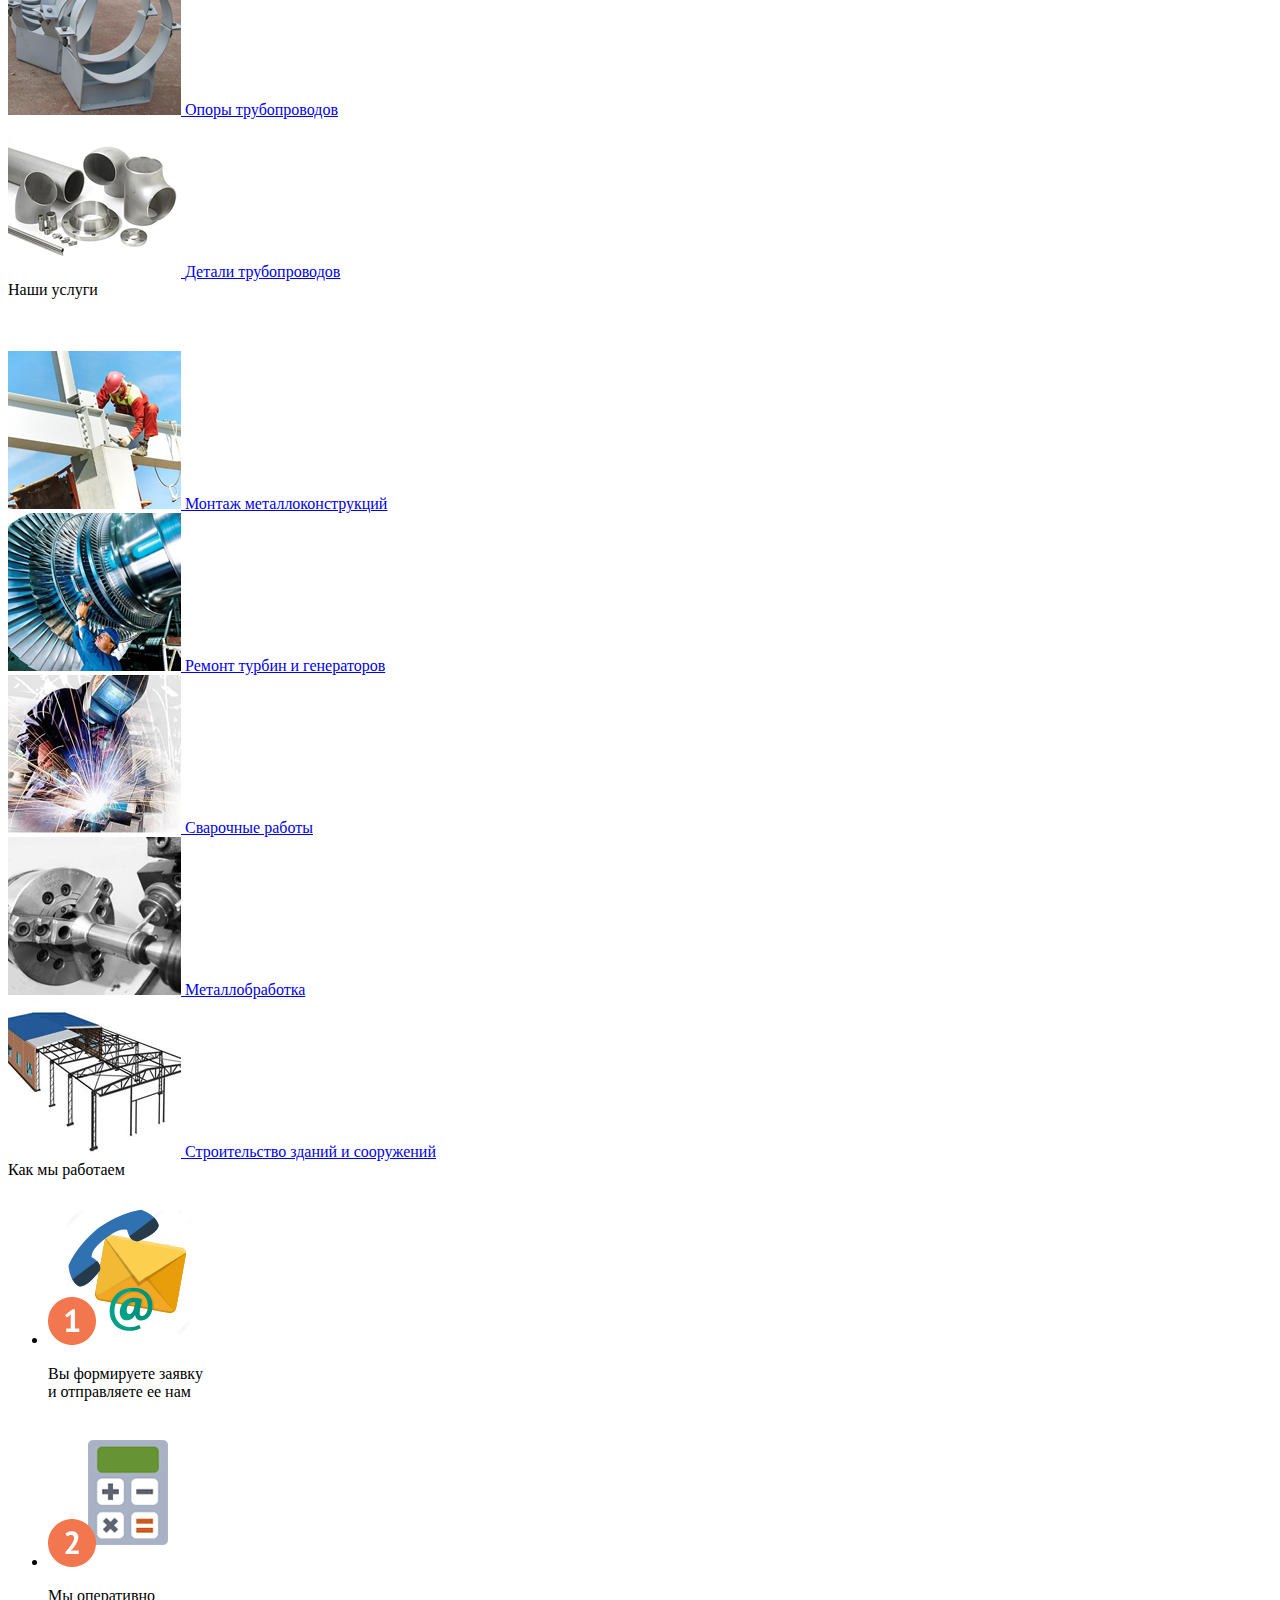
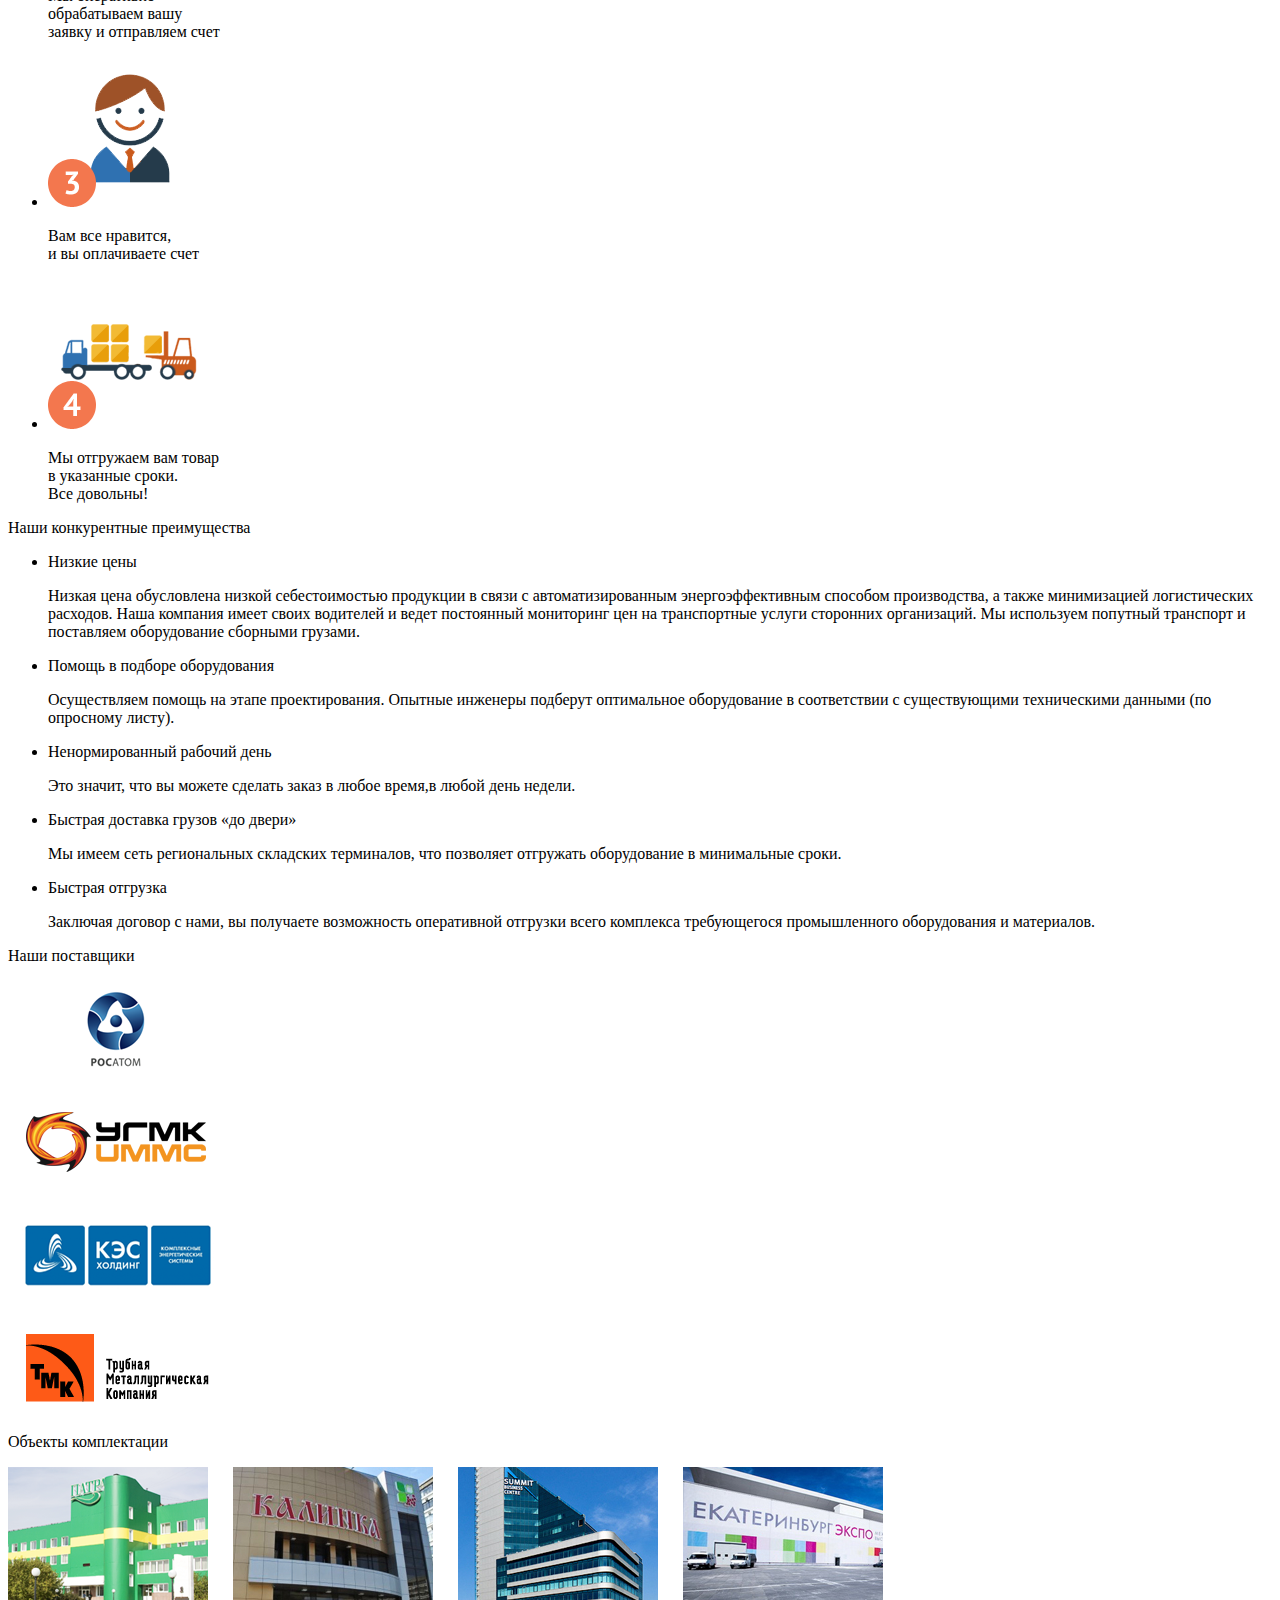
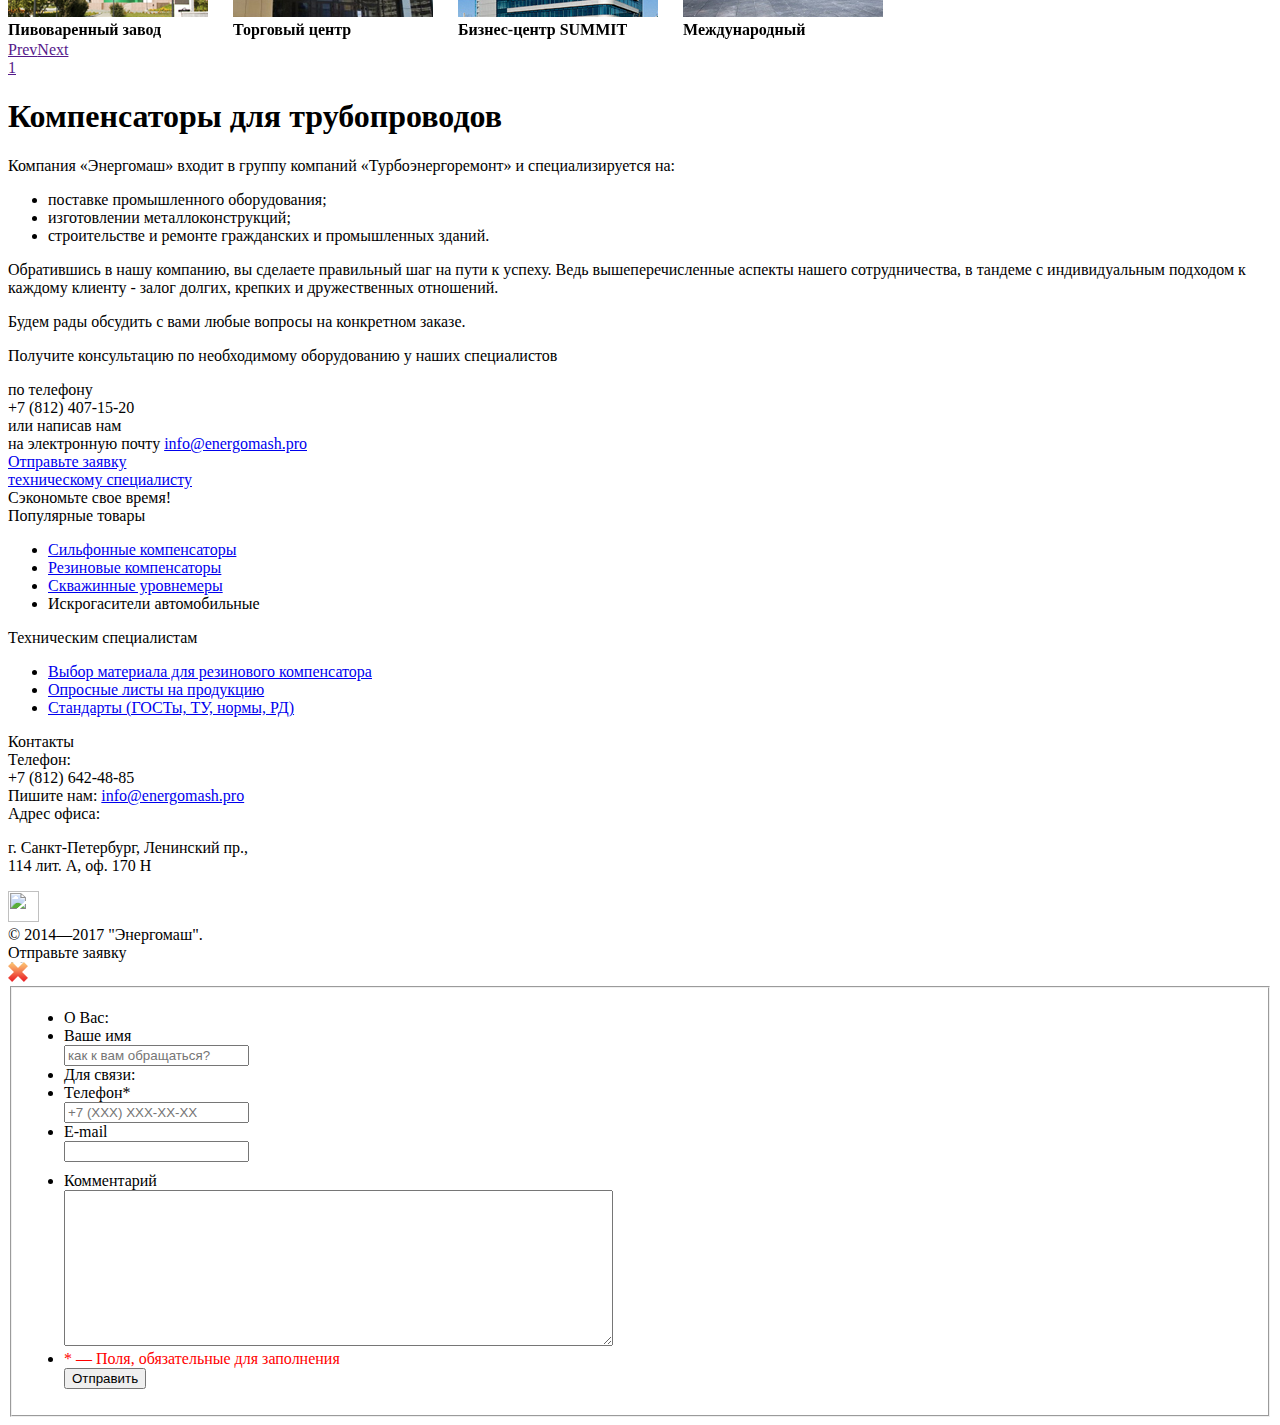
==== commit 0e938927: "Adaptive for main page" ====
--- a/index.html
+++ b/index.html
@@ -42,6 +42,8 @@
 			<ul class="top-menu-small">
 			  <li><a href="#">О нас</a></li>
 			  <li><a href="#">Оплата, доставка, гарантии</a></li>
+			  <input type="checkbox" name="topmenu-drop" id="topmenu-drop" class="topmenu-drop">
+        <label for="topmenu-drop" class="topmenu-drop__label"></label>
 			  <li><a href="#">Техническим специалистам</a></li>
 			  <li><a href="#">Обратная связь</a></li>
 			  <li><a href="#">Контакты</a></li>
@@ -82,7 +84,8 @@
 	</div>
 	
 	<div id="menu-katalog">
-		<div class="menu-katalog-block">
+		<div class="menu-katalog-block menu--closed">
+		  <button class="menu-btn"></button>
 			<ul class="topmenu">
 			  <li><a href="#">Компенсаторы</a></li>
 			  <li><a href="#">Резервуарное оборудование</a></li>
@@ -499,6 +502,7 @@
     e.timepicker.setDefaults(e.timepicker.regional["ru"]);
     });
   </script>
+  <script src="js/menu.js"></script>
   <script src="js/jquery.scrollTo.min.js" charset="UTF-8"></script>
   <script src="js/jquery.maskedinput.js" charset="UTF-8"></script>
   <script src="js/jquery.touchSwipe.min.js" charset="UTF-8"></script>
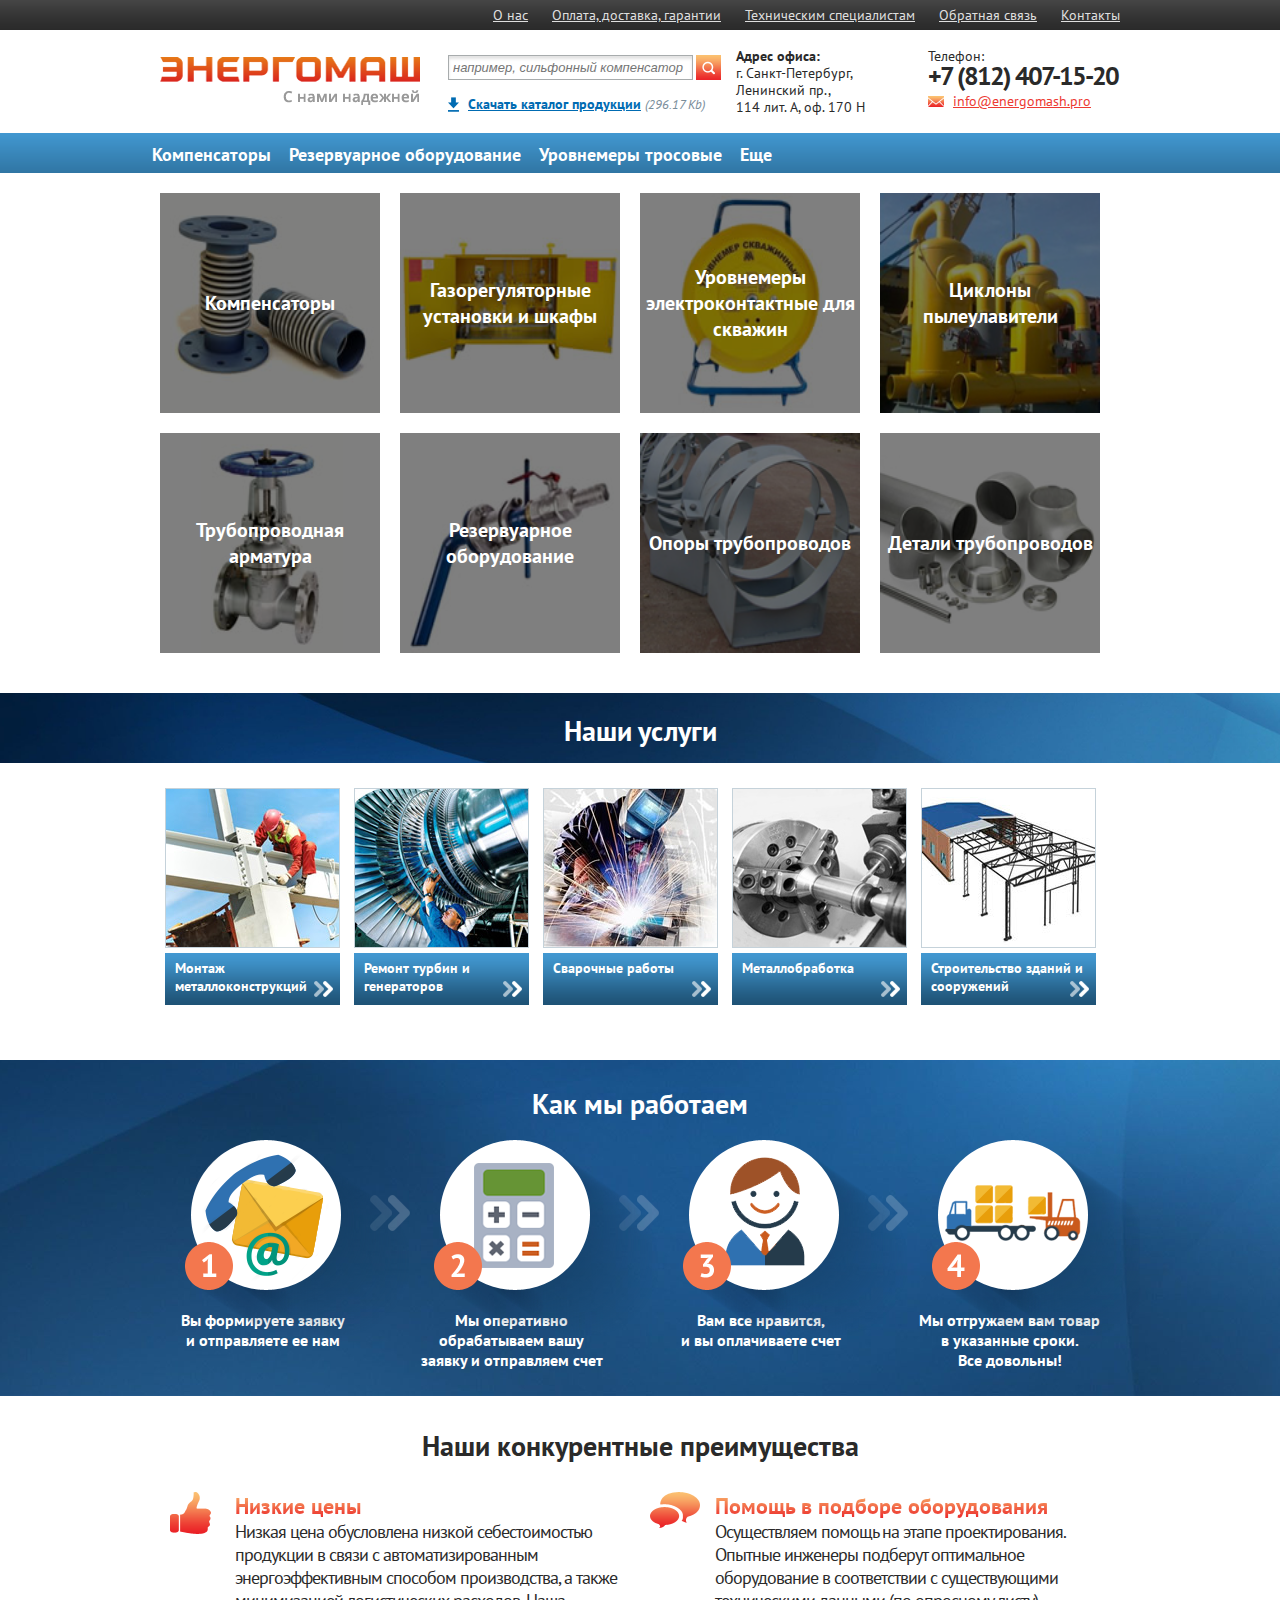
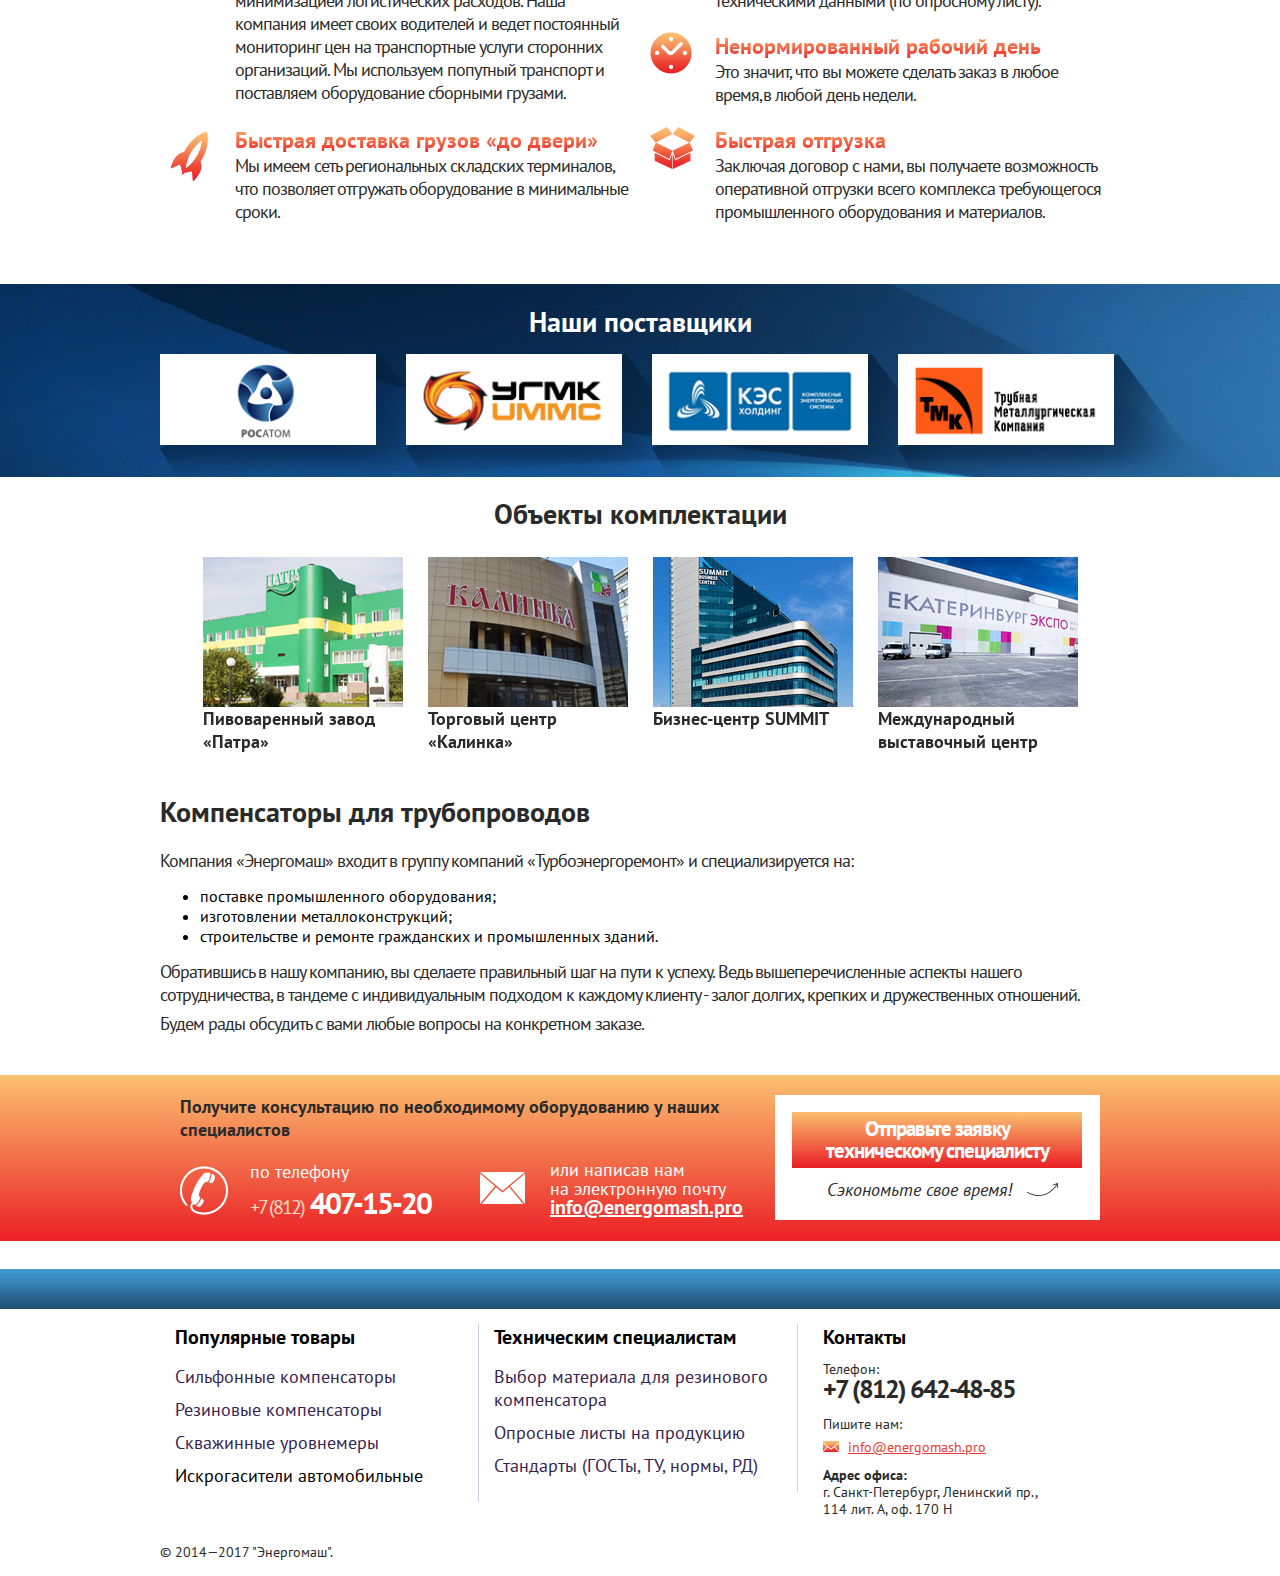
==== commit aa2cd1ce: "Adaptive" ====
--- a/index.html
+++ b/index.html
@@ -16,8 +16,8 @@
   <link rel="stylesheet" href="css/style-1.min.css">
   <link rel="shortcut icon" href="img/favicon.ico" type="image/x-icon">
   <link href="css/style-2.min.css" rel="stylesheet">
+  <link rel="stylesheet" href="css/jquery.bxslider.css">
   <link rel="stylesheet" href="css/style.min.css">
-  <link rel="stylesheet" href="css/jquery.bxslider.css">
 
   <!--[if gte IE 9]>
     <style type="text/css">
@@ -335,25 +335,27 @@
     <p>Будем рады обсудить с вами любые вопросы на конкретном заказе.</p>
 	</div>
 	
-	<div class="febdack-block">	
-		<div class="feedback-text">
-			<p>Получите консультацию по необходимому оборудованию у наших специалистов</p>
-		</div>
-		<div class="feedback-phone">
-			по телефону
-			<div><span>+7 (812)</span> 407-15-20</div>
-		</div>
-		<div class="feedback-email">
-			или написав нам <br>на электронную почту
-			<a href="mailto:info@energomash.pro">info@energomash.pro</a>
-		</div>
-		<div class="feedback-block-btn">
-			<div class="big-z">
-				<a href="#" data-link="modal-order" class="modal-link">Отправьте заявку<br>техническому специалисту</a>
-				<div class="economy-time">Сэкономьте свое время!</div>
-			</div>
-		</div>
-	</div>
+	<div id="febdack-block-id">
+    <div class="febdack-block">	
+      <div class="feedback-text">
+        <p>Получите консультацию по необходимому оборудованию у наших специалистов</p>
+      </div>
+      <div class="feedback-phone">
+        по телефону
+        <div><span>+7 (812)</span> 407-15-20</div>
+      </div>
+      <div class="feedback-email">
+        или написав нам <br>на электронную почту
+        <a href="mailto:info@energomash.pro">info@energomash.pro</a>
+      </div>
+      <div class="feedback-block-btn">
+        <div class="big-z">
+          <a href="#" data-link="modal-order" class="modal-link">Отправьте заявку<br>техническому специалисту</a>
+          <div class="economy-time">Сэкономьте свое время!</div>
+        </div>
+      </div>
+    </div>
+  </div>
 	
 	
 	<div id="menu-katalog-footer"></div>
@@ -491,7 +493,6 @@
     </div>
   </div>
 
-<!--  <script type="text/javascript" src="js/jquery.min.js" charset="UTF-8"></script>-->
   <script src="js/jquery-3.2.1.min.js"></script>
   <script src="js/jquery.form.min.js" charset="UTF-8"></script>
   <script src="js/jquery-ui.min.js" charset="UTF-8"></script>
--- a/css/style-1.min.css
+++ b/css/style-1.min.css
@@ -0,0 +1 @@
+div.pp_default .pp_top,div.pp_default .pp_top .pp_middle,div.pp_default .pp_top .pp_left,div.pp_default .pp_top .pp_right,div.pp_default .pp_bottom,div.pp_default .pp_bottom .pp_left,div.pp_default .pp_bottom .pp_middle,div.pp_default .pp_bottom .pp_right{height:13px}div.pp_default .pp_top .pp_left{background:url("/") -78px -93px no-repeat}div.pp_default .pp_top .pp_middle{background:url("/") top left repeat-x}div.pp_default .pp_top .pp_right{background:url("/") -112px -93px no-repeat}div.pp_default .pp_content .ppt{color:#f8f8f8}div.pp_default .pp_content_container .pp_left{background:url("/") -7px 0 repeat-y;padding-left:13px}div.pp_default .pp_content_container .pp_right{background:url("/") top right repeat-y;padding-right:13px}div.pp_default .pp_next:hover{background:url("/") center right no-repeat;cursor:pointer}div.pp_default .pp_previous:hover{background:url("/") center left no-repeat;cursor:pointer}div.pp_default .pp_expand{background:url("/") 0 -29px no-repeat;cursor:pointer;width:28px;height:28px}div.pp_default .pp_expand:hover{background:url("/") 0 -56px no-repeat;cursor:pointer}div.pp_default .pp_contract{background:url("/") 0 -84px no-repeat;cursor:pointer;width:28px;height:28px}div.pp_default .pp_contract:hover{background:url("/") 0 -113px no-repeat;cursor:pointer}div.pp_default .pp_close{width:30px;height:30px;background:url("/") 2px 1px no-repeat;cursor:pointer}div.pp_default .pp_gallery ul li a{background:url("/") center center #f8f8f8;border:1px solid #aaa}div.pp_default .pp_social{margin-top:7px}div.pp_default .pp_gallery a.pp_arrow_previous,div.pp_default .pp_gallery a.pp_arrow_next{position:static;left:auto}div.pp_default .pp_nav .pp_play,div.pp_default .pp_nav .pp_pause{background:url("/") -51px 1px no-repeat;height:30px;width:30px}div.pp_default .pp_nav .pp_pause{background-position:-51px -29px}div.pp_default a.pp_arrow_previous,div.pp_default a.pp_arrow_next{background:url("/") -31px -3px no-repeat;height:20px;width:20px;margin:4px 0 0}div.pp_default a.pp_arrow_next{left:52px;background-position:-82px -3px}div.pp_default .pp_content_container .pp_details{margin-top:5px}div.pp_default .pp_nav{clear:none;height:30px;width:110px;position:relative}div.pp_default .pp_nav .currentTextHolder{font-family:Georgia;font-style:italic;color:#999;font-size:11px;left:75px;line-height:25px;position:absolute;top:2px;margin:0;padding:0 0 0 10px}div.pp_default .pp_close:hover,div.pp_default .pp_nav .pp_play:hover,div.pp_default .pp_nav .pp_pause:hover,div.pp_default .pp_arrow_next:hover,div.pp_default .pp_arrow_previous:hover{opacity:0.7}div.pp_default .pp_description{font-size:11px;font-weight:700;line-height:14px;margin:5px 50px 5px 0}div.pp_default .pp_bottom .pp_left{background:url("/") -78px -127px no-repeat}div.pp_default .pp_bottom .pp_middle{background:url("/") bottom left repeat-x}div.pp_default .pp_bottom .pp_right{background:url("/") -112px -127px no-repeat}div.pp_default .pp_loaderIcon{background:url("/") center center no-repeat}div.light_rounded .pp_top .pp_left{background:url("/") -88px -53px no-repeat}div.light_rounded .pp_top .pp_right{background:url("/") -110px -53px no-repeat}div.light_rounded .pp_next:hover{background:url("/") center right no-repeat;cursor:pointer}div.light_rounded .pp_previous:hover{background:url("/") center left no-repeat;cursor:pointer}div.light_rounded .pp_expand{background:url("/") -31px -26px no-repeat;cursor:pointer}div.light_rounded .pp_expand:hover{background:url("/") -31px -47px no-repeat;cursor:pointer}div.light_rounded .pp_contract{background:url("/") 0 -26px no-repeat;cursor:pointer}div.light_rounded .pp_contract:hover{background:url("/") 0 -47px no-repeat;cursor:pointer}div.light_rounded .pp_close{width:75px;height:22px;background:url("/") -1px -1px no-repeat;cursor:pointer}div.light_rounded .pp_nav .pp_play{background:url("/") -1px -100px no-repeat;height:15px;width:14px}div.light_rounded .pp_nav .pp_pause{background:url("/") -24px -100px no-repeat;height:15px;width:14px}div.light_rounded .pp_arrow_previous{background:url("/") 0 -71px no-repeat}div.light_rounded .pp_arrow_next{background:url("/") -22px -71px no-repeat}div.light_rounded .pp_bottom .pp_left{background:url("/") -88px -80px no-repeat}div.light_rounded .pp_bottom .pp_right{background:url("/") -110px -80px no-repeat}div.dark_rounded .pp_top .pp_left{background:url("/") -88px -53px no-repeat}div.dark_rounded .pp_top .pp_right{background:url("/") -110px -53px no-repeat}div.dark_rounded .pp_content_container .pp_left{background:url("/") top left repeat-y}div.dark_rounded .pp_content_container .pp_right{background:url("/") top right repeat-y}div.dark_rounded .pp_next:hover{background:url("/") center right no-repeat;cursor:pointer}div.dark_rounded .pp_previous:hover{background:url("/") center left no-repeat;cursor:pointer}div.dark_rounded .pp_expand{background:url("/") -31px -26px no-repeat;cursor:pointer}div.dark_rounded .pp_expand:hover{background:url("/") -31px -47px no-repeat;cursor:pointer}div.dark_rounded .pp_contract{background:url("/") 0 -26px no-repeat;cursor:pointer}div.dark_rounded .pp_contract:hover{background:url("/") 0 -47px no-repeat;cursor:pointer}div.dark_rounded .pp_close{width:75px;height:22px;background:url("/") -1px -1px no-repeat;cursor:pointer}div.dark_rounded .pp_description{margin-right:85px;color:#fff}div.dark_rounded .pp_nav .pp_play{background:url("/") -1px -100px no-repeat;height:15px;width:14px}div.dark_rounded .pp_nav .pp_pause{background:url("/") -24px -100px no-repeat;height:15px;width:14px}div.dark_rounded .pp_arrow_previous{background:url("/") 0 -71px no-repeat}div.dark_rounded .pp_arrow_next{background:url("/") -22px -71px no-repeat}div.dark_rounded .pp_bottom .pp_left{background:url("/") -88px -80px no-repeat}div.dark_rounded .pp_bottom .pp_right{background:url("/") -110px -80px no-repeat}div.dark_rounded .pp_loaderIcon{background:url("/") center center no-repeat}div.dark_square .pp_left,div.dark_square .pp_middle,div.dark_square .pp_right,div.dark_square .pp_content{background:#000}div.dark_square .pp_description{color:#fff;margin:0 85px 0 0}div.dark_square .pp_loaderIcon{background:url("/") center center no-repeat}div.dark_square .pp_expand{background:url("/") -31px -26px no-repeat;cursor:pointer}div.dark_square .pp_expand:hover{background:url("/") -31px -47px no-repeat;cursor:pointer}div.dark_square .pp_contract{background:url("/") 0 -26px no-repeat;cursor:pointer}div.dark_square .pp_contract:hover{background:url("/") 0 -47px no-repeat;cursor:pointer}div.dark_square .pp_close{width:75px;height:22px;background:url("/") -1px -1px no-repeat;cursor:pointer}div.dark_square .pp_nav{clear:none}div.dark_square .pp_nav .pp_play{background:url("/") -1px -100px no-repeat;height:15px;width:14px}div.dark_square .pp_nav .pp_pause{background:url("/") -24px -100px no-repeat;height:15px;width:14px}div.dark_square .pp_arrow_previous{background:url("/") 0 -71px no-repeat}div.dark_square .pp_arrow_next{background:url("/") -22px -71px no-repeat}div.dark_square .pp_next:hover{background:url("/") center right no-repeat;cursor:pointer}div.dark_square .pp_previous:hover{background:url("/") center left no-repeat;cursor:pointer}div.light_square .pp_expand{background:url("/") -31px -26px no-repeat;cursor:pointer}div.light_square .pp_expand:hover{background:url("/") -31px -47px no-repeat;cursor:pointer}div.light_square .pp_contract{background:url("/") 0 -26px no-repeat;cursor:pointer}div.light_square .pp_contract:hover{background:url("/") 0 -47px no-repeat;cursor:pointer}div.light_square .pp_close{width:75px;height:22px;background:url("/") -1px -1px no-repeat;cursor:pointer}div.light_square .pp_nav .pp_play{background:url("/") -1px -100px no-repeat;height:15px;width:14px}div.light_square .pp_nav .pp_pause{background:url("/") -24px -100px no-repeat;height:15px;width:14px}div.light_square .pp_arrow_previous{background:url("/") 0 -71px no-repeat}div.light_square .pp_arrow_next{background:url("/") -22px -71px no-repeat}div.light_square .pp_next:hover{background:url("/") center right no-repeat;cursor:pointer}div.light_square .pp_previous:hover{background:url("/") center left no-repeat;cursor:pointer}div.facebook .pp_top .pp_left{background:url("/") -88px -53px no-repeat}div.facebook .pp_top .pp_middle{background:url("/") top left repeat-x}div.facebook .pp_top .pp_right{background:url("/") -110px -53px no-repeat}div.facebook .pp_content_container .pp_left{background:url("/") top left repeat-y}div.facebook .pp_content_container .pp_right{background:url("/") top right repeat-y}div.facebook .pp_expand{background:url("/") -31px -26px no-repeat;cursor:pointer}div.facebook .pp_expand:hover{background:url("/") -31px -47px no-repeat;cursor:pointer}div.facebook .pp_contract{background:url("/") 0 -26px no-repeat;cursor:pointer}div.facebook .pp_contract:hover{background:url("/") 0 -47px no-repeat;cursor:pointer}div.facebook .pp_close{width:22px;height:22px;background:url("/") -1px -1px no-repeat;cursor:pointer}div.facebook .pp_description{margin:0 37px 0 0}div.facebook .pp_loaderIcon{background:url("/") center center no-repeat}div.facebook .pp_arrow_previous{background:url("/") 0 -71px no-repeat;height:22px;margin-top:0;width:22px}div.facebook .pp_arrow_previous.disabled{background-position:0 -96px;cursor:default}div.facebook .pp_arrow_next{background:url("/") -32px -71px no-repeat;height:22px;margin-top:0;width:22px}div.facebook .pp_arrow_next.disabled{background-position:-32px -96px;cursor:default}div.facebook .pp_nav{margin-top:0}div.facebook .pp_nav p{font-size:15px;padding:0 3px 0 4px}div.facebook .pp_nav .pp_play{background:url("/") -1px -123px no-repeat;height:22px;width:22px}div.facebook .pp_nav .pp_pause{background:url("/") -32px -123px no-repeat;height:22px;width:22px}div.facebook .pp_next:hover{background:url("/") center right no-repeat;cursor:pointer}div.facebook .pp_previous:hover{background:url("/") center left no-repeat;cursor:pointer}div.facebook .pp_bottom .pp_left{background:url("/") -88px -80px no-repeat}div.facebook .pp_bottom .pp_middle{background:url("/") top left repeat-x}div.facebook .pp_bottom .pp_right{background:url("/") -110px -80px no-repeat}div.pp_pic_holder a:focus{outline:none}div.pp_overlay{background:#000;display:none;left:0;position:absolute;top:0;width:100%;z-index:9500}div.pp_pic_holder{display:none;position:absolute;width:100px;z-index:10000}.pp_content{height:40px;min-width:40px}* html .pp_content{width:40px}.pp_content_container{position:relative;text-align:left;width:100%}.pp_content_container .pp_left{padding-left:20px}.pp_content_container .pp_right{padding-right:20px}.pp_content_container .pp_details{float:left;margin:10px 0 2px}.pp_description{display:none;margin:0}.pp_social{float:left;margin:0}.pp_social .facebook{float:left;margin-left:5px;width:55px;overflow:hidden}.pp_social .twitter{float:left}.pp_nav{clear:right;float:left;margin:3px 10px 0 0}.pp_nav p{float:left;white-space:nowrap;margin:2px 4px}.pp_nav .pp_play,.pp_nav .pp_pause{float:left;margin-right:4px;text-indent:-10000px}a.pp_arrow_previous,a.pp_arrow_next{display:block;float:left;height:15px;margin-top:3px;overflow:hidden;text-indent:-10000px;width:14px}.pp_hoverContainer{position:absolute;top:0;width:100%;z-index:2000}.pp_gallery{display:none;left:50%;margin-top:-50px;position:absolute;z-index:10000}.pp_gallery div{float:left;overflow:hidden;position:relative}.pp_gallery ul{float:left;height:35px;position:relative;white-space:nowrap;margin:0 0 0 5px;padding:0}.pp_gallery ul a{border:1px rgba(0,0,0,0.5) solid;display:block;float:left;height:33px;overflow:hidden}.pp_gallery ul a img{border:0}.pp_gallery li{display:block;float:left;margin:0 5px 0 0;padding:0}.pp_gallery li.default a{background:url("/") 0 0 no-repeat;display:block;height:33px;width:50px}.pp_gallery .pp_arrow_previous,.pp_gallery .pp_arrow_next{margin-top:7px!important}.pp_next{background:url("/") 10000px 10000px no-repeat;display:block;float:right;height:100%;text-indent:-10000px;width:49%}.pp_previous{background:url("/") 10000px 10000px no-repeat;display:block;float:left;height:100%;text-indent:-10000px;width:49%}a.pp_expand,a.pp_contract{cursor:pointer;display:none;height:20px;position:absolute;right:30px;text-indent:-10000px;top:10px;width:20px;z-index:20000}a.pp_close{position:absolute;right:0;top:0;display:block;line-height:22px;text-indent:-10000px}.pp_loaderIcon{display:block;height:24px;left:50%;position:absolute;top:50%;width:24px;margin:-12px 0 0 -12px}#pp_full_res{line-height:1!important}#pp_full_res .pp_inline{text-align:left}#pp_full_res .pp_inline p{margin:0 0 15px}div.ppt{color:#fff;display:none;font-size:17px;z-index:9999;margin:0 0 5px 15px}div.pp_default .pp_content,div.light_rounded .pp_content{background-color:#fff}div.pp_default #pp_full_res .pp_inline,div.light_rounded .pp_content .ppt,div.light_rounded #pp_full_res .pp_inline,div.light_square .pp_content .ppt,div.light_square #pp_full_res .pp_inline,div.facebook .pp_content .ppt,div.facebook #pp_full_res .pp_inline{color:#000}div.pp_default .pp_gallery ul li a:hover,div.pp_default .pp_gallery ul li.selected a,.pp_gallery ul a:hover,.pp_gallery li.selected a{border-color:#fff}div.pp_default .pp_details,div.light_rounded .pp_details,div.dark_rounded .pp_details,div.dark_square .pp_details,div.light_square .pp_details,div.facebook .pp_details{position:relative}div.light_rounded .pp_top .pp_middle,div.light_rounded .pp_content_container .pp_left,div.light_rounded .pp_content_container .pp_right,div.light_rounded .pp_bottom .pp_middle,div.light_square .pp_left,div.light_square .pp_middle,div.light_square .pp_right,div.light_square .pp_content,div.facebook .pp_content{background:#fff}div.light_rounded .pp_description,div.light_square .pp_description{margin-right:85px}div.light_rounded .pp_gallery a.pp_arrow_previous,div.light_rounded .pp_gallery a.pp_arrow_next,div.dark_rounded .pp_gallery a.pp_arrow_previous,div.dark_rounded .pp_gallery a.pp_arrow_next,div.dark_square .pp_gallery a.pp_arrow_previous,div.dark_square .pp_gallery a.pp_arrow_next,div.light_square .pp_gallery a.pp_arrow_previous,div.light_square .pp_gallery a.pp_arrow_next{margin-top:12px!important}div.light_rounded .pp_arrow_previous.disabled,div.dark_rounded .pp_arrow_previous.disabled,div.dark_square .pp_arrow_previous.disabled,div.light_square .pp_arrow_previous.disabled{background-position:0 -87px;cursor:default}div.light_rounded .pp_arrow_next.disabled,div.dark_rounded .pp_arrow_next.disabled,div.dark_square .pp_arrow_next.disabled,div.light_square .pp_arrow_next.disabled{background-position:-22px -87px;cursor:default}div.light_rounded .pp_loaderIcon,div.light_square .pp_loaderIcon{background:url("/") center center no-repeat}div.dark_rounded .pp_top .pp_middle,div.dark_rounded .pp_content,div.dark_rounded .pp_bottom .pp_middle{background:url("/") top left repeat}div.dark_rounded .currentTextHolder,div.dark_square .currentTextHolder{color:#c4c4c4}div.dark_rounded #pp_full_res .pp_inline,div.dark_square #pp_full_res .pp_inline{color:#fff}.pp_top,.pp_bottom{height:20px;position:relative}* html .pp_top,* html .pp_bottom{padding:0 20px}.pp_top .pp_left,.pp_bottom .pp_left{height:20px;left:0;position:absolute;width:20px}.pp_top .pp_middle,.pp_bottom .pp_middle{height:20px;left:20px;position:absolute;right:20px}* html .pp_top .pp_middle,* html .pp_bottom .pp_middle{left:0;position:static}.pp_top .pp_right,.pp_bottom .pp_right{height:20px;left:auto;position:absolute;right:0;top:0;width:20px}.pp_fade,.pp_gallery li.default a img{display:none}--- a/css/style-2.min.css
+++ b/css/style-2.min.css
@@ -0,0 +1,13 @@
+.diafan_errors{border:1px solid #c05f5f;padding:7px 7px 7px 30px;color:#c05f5f;margin:0 8% 10px;width:80%}.diafan_errors td.calls{cursor:pointer}.diafan_errors td.calls div{padding:10px 15px;display:none}.diafan_errors td.file{vertical-align:top;white-space:nowrap}.diafan_errors table{width:100%}.diafan_errors table tr:hover{background-color:#f0e6e6}.diafan_div_error_overlay{position:absolute;z-index:8;background:#ccc;opacity:0.8;top:0;left:0;width:100%;height:100%}.diafan_div_error{position:absolute;width:70%;z-index:9;border:1px solid #ccc;background:#fff;border-radius:5px 5px 5px 5px;box-shadow:1px 1px 3px rgba(0, 0, 0, 0.17);padding:5px 5px 5px 8px;top:0;left:0}.ui-helper-hidden{display:none}.ui-helper-hidden-accessible{position:absolute !important;clip:rect(1px 1px 1px 1px);clip:rect(1px,1px,1px,1px)}.ui-helper-reset{margin:0;padding:0;border:0;outline:0;line-height:1.3;text-decoration:none;font-size:100%;list-style:none}.ui-helper-clearfix:before,.ui-helper-clearfix:after{content:"";display:table}.ui-helper-clearfix:after{clear:both}.ui-helper-clearfix{zoom:1}.ui-helper-zfix{width:100%;height:100%;top:0;left:0;position:absolute;opacity:0;filter:Alpha(Opacity=0)}.ui-state-disabled{cursor:default !important}.ui-icon{display:block;text-indent:-99999px;overflow:hidden;background-repeat:no-repeat}.ui-widget-overlay{position:absolute;top:0;left:0;width:100%;height:100%}.ui-widget{font-family:Trebuchet MS,Verdana,sans-serif;font-size:13px}.ui-widget .ui-widget{font-size:1em}.ui-widget input,.ui-widget select,.ui-widget textarea,.ui-widget button{font-family:Trebuchet MS,Verdana,sans-serif;font-size:1em}.ui-widget-content{border:0px solid #aaaaaa;color:#222222}#ui-timepicker-div-filed_created .ui-widget-content{border:1px solid #aaaaaa}.ui_tpicker_hour div,.ui_tpicker_minute div{border:1px solid #aaaaaa}.ui-widget-content a{color:#222222}.ui-widget-header{border-bottom:1px solid #a7a7a7;background:#ffffff url("/css/custom-theme/images/ui-bg_flat_75_ffffff_40x100.png") 50% 50% repeat-x;color:#424242;font-weight:bold}.ui-widget-header a{color:#424242}.ui-state-default,.ui-widget-content .ui-state-default,.ui-widget-header .ui-state-default{border:1px solid #d5d5d5 !important;background:#ececec url("/css/custom-theme/images/ui-bg_inset-hard_75_ececec_1x100.png") 50% 50% repeat-x;font-weight:normal;color:#24288d}.ui-state-default a,.ui-state-default a:link,.ui-state-default a:visited{color:#24288d;text-decoration:none}.ui-state-hover,.ui-widget-content .ui-state-hover,.ui-widget-header .ui-state-hover,.ui-state-focus,.ui-widget-content .ui-state-focus,.ui-widget-header .ui-state-focus{border:1px solid #d5d5d5;background:#ececec url("/css/custom-theme/images/ui-bg_inset-hard_75_ececec_1x100.png") 50% 50% repeat-x;font-weight:normal;color:#24288d}.ui-state-hover a,.ui-state-hover a:hover{color:#24288d;text-decoration:none}.ui-state-active,.ui-widget-content .ui-state-active,.ui-widget-header .ui-state-active{border:1px solid #a7a7a7;background:#dedede url("/css/custom-theme/images/ui-bg_inset-hard_65_dedede_1x100.png") 50% 50% repeat-x;font-weight:normal;color:#424242}.ui-state-active a,.ui-state-active a:link,.ui-state-active a:visited{color:#424242;text-decoration:none}.ui-widget :active{outline:none}.ui-state-highlight,.ui-widget-content .ui-state-highlight,.ui-widget-header .ui-state-highlight{border:1px solid #5da333;background:#edf4e8 url("/css/custom-theme/images/ui-bg_flat_55_edf4e8_40x100.png") 50% 50% repeat-x;color:#5da333}.ui-state-highlight a,.ui-widget-content .ui-state-highlight a,.ui-widget-header .ui-state-highlight a{color:#5da333}.ui-state-error,.ui-widget-content .ui-state-error,.ui-widget-header .ui-state-error{border:1px solid #c05f5f;background:#f7eded url("/css/custom-theme/images/ui-bg_flat_95_f7eded_40x100.png") 50% 50% repeat-x;color:#c05f5f}.ui-state-error a,.ui-widget-content .ui-state-error a,.ui-widget-header .ui-state-error a{color:#c05f5f}.ui-state-error-text,.ui-widget-content .ui-state-error-text,.ui-widget-header .ui-state-error-text{color:#c05f5f}.ui-priority-primary,.ui-widget-content .ui-priority-primary,.ui-widget-header .ui-priority-primary{font-weight:bold}.ui-priority-secondary,.ui-widget-content .ui-priority-secondary,.ui-widget-header .ui-priority-secondary{opacity:.7;filter:Alpha(Opacity=70);font-weight:normal}.ui-state-disabled,.ui-widget-content .ui-state-disabled,.ui-widget-header .ui-state-disabled{opacity:.35;filter:Alpha(Opacity=35);background-image:none}.ui-icon{width:16px;height:16px;background-image:url("/css/custom-theme/images/ui-icons_222222_256x240.png")}.ui-widget-content .ui-icon{background-image:url("/css/custom-theme/images/ui-icons_222222_256x240.png")}.ui-widget-header .ui-icon{background-image:url("/css/custom-theme/images/ui-icons_222222_256x240.png")}.ui-state-default .ui-icon{background-image:url("/css/custom-theme/images/ui-icons_888888_256x240.png")}.ui-state-hover .ui-icon,.ui-state-focus .ui-icon{background-image:url("/css/custom-theme/images/ui-icons_454545_256x240.png")}.ui-state-active .ui-icon{background-image:url("/css/custom-theme/images/ui-icons_454545_256x240.png")}.ui-state-highlight .ui-icon{background-image:url("/css/custom-theme/images/ui-icons_5da333_256x240.png")}.ui-state-error .ui-icon,.ui-state-error-text .ui-icon{background-image:url("/css/custom-theme/images/ui-icons_c05f5f_256x240.png")}.ui-icon-carat-1-n{background-position:0 0}.ui-icon-carat-1-ne{background-position:-16px 0}.ui-icon-carat-1-e{background-position:-32px 0}.ui-icon-carat-1-se{background-position:-48px 0}.ui-icon-carat-1-s{background-position:-64px 0}.ui-icon-carat-1-sw{background-position:-80px 0}.ui-icon-carat-1-w{background-position:-96px 0}.ui-icon-carat-1-nw{background-position:-112px 0}.ui-icon-carat-2-n-s{background-position:-128px 0}.ui-icon-carat-2-e-w{background-position:-144px 0}.ui-icon-triangle-1-n{background-position:0 -16px}.ui-icon-triangle-1-ne{background-position:-16px -16px}.ui-icon-triangle-1-e{background-position:-32px -16px}.ui-icon-triangle-1-se{background-position:-48px -16px}.ui-icon-triangle-1-s{background-position:-64px -16px}.ui-icon-triangle-1-sw{background-position:-80px -16px}.ui-icon-triangle-1-w{background-position:-96px -16px}.ui-icon-triangle-1-nw{background-position:-112px -16px}.ui-icon-triangle-2-n-s{background-position:-128px -16px}.ui-icon-triangle-2-e-w{background-position:-144px -16px}.ui-icon-arrow-1-n{background-position:0 -32px}.ui-icon-arrow-1-ne{background-position:-16px -32px}.ui-icon-arrow-1-e{background-position:-32px -32px}.ui-icon-arrow-1-se{background-position:-48px -32px}.ui-icon-arrow-1-s{background-position:-64px -32px}.ui-icon-arrow-1-sw{background-position:-80px -32px}.ui-icon-arrow-1-w{background-position:-96px -32px}.ui-icon-arrow-1-nw{background-position:-112px -32px}.ui-icon-arrow-2-n-s{background-position:-128px -32px}.ui-icon-arrow-2-ne-sw{background-position:-144px -32px}.ui-icon-arrow-2-e-w{background-position:-160px -32px}.ui-icon-arrow-2-se-nw{background-position:-176px -32px}.ui-icon-arrowstop-1-n{background-position:-192px -32px}.ui-icon-arrowstop-1-e{background-position:-208px -32px}.ui-icon-arrowstop-1-s{background-position:-224px -32px}.ui-icon-arrowstop-1-w{background-position:-240px -32px}.ui-icon-arrowthick-1-n{background-position:0 -48px}.ui-icon-arrowthick-1-ne{background-position:-16px -48px}.ui-icon-arrowthick-1-e{background-position:-32px -48px}.ui-icon-arrowthick-1-se{background-position:-48px -48px}.ui-icon-arrowthick-1-s{background-position:-64px -48px}.ui-icon-arrowthick-1-sw{background-position:-80px -48px}.ui-icon-arrowthick-1-w{background-position:-96px -48px}.ui-icon-arrowthick-1-nw{background-position:-112px -48px}.ui-icon-arrowthick-2-n-s{background-position:-128px -48px}.ui-icon-arrowthick-2-ne-sw{background-position:-144px -48px}.ui-icon-arrowthick-2-e-w{background-position:-160px -48px}.ui-icon-arrowthick-2-se-nw{background-position:-176px -48px}.ui-icon-arrowthickstop-1-n{background-position:-192px -48px}.ui-icon-arrowthickstop-1-e{background-position:-208px -48px}.ui-icon-arrowthickstop-1-s{background-position:-224px -48px}.ui-icon-arrowthickstop-1-w{background-position:-240px -48px}.ui-icon-arrowreturnthick-1-w{background-position:0 -64px}.ui-icon-arrowreturnthick-1-n{background-position:-16px -64px}.ui-icon-arrowreturnthick-1-e{background-position:-32px -64px}.ui-icon-arrowreturnthick-1-s{background-position:-48px -64px}.ui-icon-arrowreturn-1-w{background-position:-64px -64px}.ui-icon-arrowreturn-1-n{background-position:-80px -64px}.ui-icon-arrowreturn-1-e{background-position:-96px -64px}.ui-icon-arrowreturn-1-s{background-position:-112px -64px}.ui-icon-arrowrefresh-1-w{background-position:-128px -64px}.ui-icon-arrowrefresh-1-n{background-position:-144px -64px}.ui-icon-arrowrefresh-1-e{background-position:-160px -64px}.ui-icon-arrowrefresh-1-s{background-position:-176px -64px}.ui-icon-arrow-4{background-position:0 -80px}.ui-icon-arrow-4-diag{background-position:-16px -80px}.ui-icon-extlink{background-position:-32px -80px}.ui-icon-newwin{background-position:-48px -80px}.ui-icon-refresh{background-position:-64px -80px}.ui-icon-shuffle{background-position:-80px -80px}.ui-icon-transfer-e-w{background-position:-96px -80px}.ui-icon-transferthick-e-w{background-position:-112px -80px}.ui-icon-folder-collapsed{background-position:0 -96px}.ui-icon-folder-open{background-position:-16px -96px}.ui-icon-document{background-position:-32px -96px}.ui-icon-document-b{background-position:-48px -96px}.ui-icon-note{background-position:-64px -96px}.ui-icon-mail-closed{background-position:-80px -96px}.ui-icon-mail-open{background-position:-96px -96px}.ui-icon-suitcase{background-position:-112px -96px}.ui-icon-comment{background-position:-128px -96px}.ui-icon-person{background-position:-144px -96px}.ui-icon-print{background-position:-160px -96px}.ui-icon-trash{background-position:-176px -96px}.ui-icon-locked{background-position:-192px -96px}.ui-icon-unlocked{background-position:-208px -96px}
+.ui-icon-bookmark{background-position:-224px -96px}.ui-icon-tag{background-position:-240px -96px}.ui-icon-home{background-position:0 -112px}.ui-icon-flag{background-position:-16px -112px}.ui-icon-calendar{background-position:-32px -112px}.ui-icon-cart{background-position:-48px -112px}.ui-icon-pencil{background-position:-64px -112px}.ui-icon-clock{background-position:-80px -112px}.ui-icon-disk{background-position:-96px -112px}.ui-icon-calculator{background-position:-112px -112px}.ui-icon-zoomin{background-position:-128px -112px}.ui-icon-zoomout{background-position:-144px -112px}.ui-icon-search{background-position:-160px -112px}.ui-icon-wrench{background-position:-176px -112px}.ui-icon-gear{background-position:-192px -112px}.ui-icon-heart{background-position:-208px -112px}.ui-icon-star{background-position:-224px -112px}.ui-icon-link{background-position:-240px -112px}.ui-icon-cancel{background-position:0 -128px}.ui-icon-plus{background-position:-16px -128px}.ui-icon-plusthick{background-position:-32px -128px}.ui-icon-minus{background-position:-48px -128px}.ui-icon-minusthick{background-position:-64px -128px}.ui-icon-close{background-position:-80px -128px}.ui-icon-closethick{background-position:-96px -128px}.ui-icon-key{background-position:-112px -128px}.ui-icon-lightbulb{background-position:-128px -128px}.ui-icon-scissors{background-position:-144px -128px}.ui-icon-clipboard{background-position:-160px -128px}.ui-icon-copy{background-position:-176px -128px}.ui-icon-contact{background-position:-192px -128px}.ui-icon-image{background-position:-208px -128px}.ui-icon-video{background-position:-224px -128px}.ui-icon-script{background-position:-240px -128px}.ui-icon-alert{background-position:0 -144px}.ui-icon-info{background-position:-16px -144px}.ui-icon-notice{background-position:-32px -144px}.ui-icon-help{background-position:-48px -144px}.ui-icon-check{background-position:-64px -144px}.ui-icon-bullet{background-position:-80px -144px}.ui-icon-radio-off{background-position:-96px -144px}.ui-icon-radio-on{background-position:-112px -144px}.ui-icon-pin-w{background-position:-128px -144px}.ui-icon-pin-s{background-position:-144px -144px}.ui-icon-play{background-position:0 -160px}.ui-icon-pause{background-position:-16px -160px}.ui-icon-seek-next{background-position:-32px -160px}.ui-icon-seek-prev{background-position:-48px -160px}.ui-icon-seek-end{background-position:-64px -160px}.ui-icon-seek-start{background-position:-80px -160px}.ui-icon-seek-first{background-position:-80px -160px}.ui-icon-stop{background-position:-96px -160px}.ui-icon-eject{background-position:-112px -160px}.ui-icon-volume-off{background-position:-128px -160px}.ui-icon-volume-on{background-position:-144px -160px}.ui-icon-power{background-position:0 -176px}.ui-icon-signal-diag{background-position:-16px -176px}.ui-icon-signal{background-position:-32px -176px}.ui-icon-battery-0{background-position:-48px -176px}.ui-icon-battery-1{background-position:-64px -176px}.ui-icon-battery-2{background-position:-80px -176px}.ui-icon-battery-3{background-position:-96px -176px}.ui-icon-circle-plus{background-position:0 -192px}.ui-icon-circle-minus{background-position:-16px -192px}.ui-icon-circle-close{background-position:-32px -192px}.ui-icon-circle-triangle-e{background-position:-48px -192px}.ui-icon-circle-triangle-s{background-position:-64px -192px}.ui-icon-circle-triangle-w{background-position:-80px -192px}.ui-icon-circle-triangle-n{background-position:-96px -192px}.ui-icon-circle-arrow-e{background-position:-112px -192px}.ui-icon-circle-arrow-s{background-position:-128px -192px}.ui-icon-circle-arrow-w{background-position:-144px -192px}.ui-icon-circle-arrow-n{background-position:-160px -192px}.ui-icon-circle-zoomin{background-position:-176px -192px}.ui-icon-circle-zoomout{background-position:-192px -192px}.ui-icon-circle-check{background-position:-208px -192px}.ui-icon-circlesmall-plus{background-position:0 -208px}.ui-icon-circlesmall-minus{background-position:-16px -208px}.ui-icon-circlesmall-close{background-position:-32px -208px}.ui-icon-squaresmall-plus{background-position:-48px -208px}.ui-icon-squaresmall-minus{background-position:-64px -208px}.ui-icon-squaresmall-close{background-position:-80px -208px}.ui-icon-grip-dotted-vertical{background-position:0 -224px}.ui-icon-grip-dotted-horizontal{background-position:-16px -224px}.ui-icon-grip-solid-vertical{background-position:-32px -224px}.ui-icon-grip-solid-horizontal{background-position:-48px -224px}.ui-icon-gripsmall-diagonal-se{background-position:-64px -224px}.ui-icon-grip-diagonal-se{background-position:-80px -224px}.ui-corner-all,.ui-corner-top,.ui-corner-left,.ui-corner-tl{-moz-border-radius-topleft:0px;-webkit-border-top-left-radius:0px;-khtml-border-top-left-radius:0px;border-top-left-radius:0px}.ui-corner-all,.ui-corner-top,.ui-corner-right,.ui-corner-tr{-moz-border-radius-topright:0px;-webkit-border-top-right-radius:0px;-khtml-border-top-right-radius:0px;border-top-right-radius:0px}.ui-corner-all,.ui-corner-bottom,.ui-corner-left,.ui-corner-bl{-moz-border-radius-bottomleft:0px;-webkit-border-bottom-left-radius:0px;-khtml-border-bottom-left-radius:0px;border-bottom-left-radius:0px}.ui-corner-all,.ui-corner-bottom,.ui-corner-right,.ui-corner-br{-moz-border-radius-bottomright:0px;-webkit-border-bottom-right-radius:0px;-khtml-border-bottom-right-radius:0px;border-bottom-right-radius:0px}.ui-widget-overlay{background:#aaaaaa url("/css/custom-theme/images/ui-bg_flat_0_aaaaaa_40x100.png") 50% 50% repeat-x;opacity:.30;filter:Alpha(Opacity=30)}.ui-widget-shadow{margin:-8px 0 0 -8px;padding:8px;background:#aaaaaa url("/css/custom-theme/images/ui-bg_flat_0_aaaaaa_40x100.png") 50% 50% repeat-x;opacity:.30;filter:Alpha(Opacity=30);-moz-border-radius:8px;-khtml-border-radius:8px;-webkit-border-radius:8px;border-radius:8px}.ui-tabs{position:relative;padding:.2em;zoom:1}.ui-tabs .ui-tabs-nav{margin:0}.ui-tabs .ui-tabs-nav li{list-style:none;float:left;position:relative;top:1px;margin:0px 5px 5px 5px;padding:0;white-space:nowrap}.ui-tabs .ui-tabs-nav li a{float:left;padding:.5em 1em;text-decoration:none}.ui-tabs .ui-tabs-nav li.ui-tabs-selected{margin-bottom:0;padding-bottom:1px}.ui-tabs .ui-tabs-nav li.ui-tabs-selected a,.ui-tabs .ui-tabs-nav li.ui-state-disabled a,.ui-tabs .ui-tabs-nav li.ui-state-processing a{cursor:text}.ui-tabs .ui-tabs-nav li a,.ui-tabs.ui-tabs-collapsible .ui-tabs-nav li.ui-tabs-selected a{cursor:pointer}.ui-tabs .ui-tabs-panel{display:block;border-width:0;padding:1em 1.4em;background:none}.ui-tabs .ui-tabs-hide{display:none !important}.ui-datepicker{width:17em;padding:.2em .2em 0;display:none;border:1px solid #aaaaaa;background:#ffffff url("/css/custom-theme/images/ui-bg_flat_75_ffffff_40x100.png") 50% 50% repeat-x;z-index:3 !important}.ui-datepicker .ui-datepicker-header{position:relative;padding:.2em 0;border:1px solid #aaaaaa}.ui-datepicker .ui-datepicker-prev,.ui-datepicker .ui-datepicker-next{position:absolute;top:2px;width:1.8em;height:1.8em}.ui-datepicker .ui-datepicker-prev-hover,.ui-datepicker .ui-datepicker-next-hover{top:1px}.ui-datepicker .ui-datepicker-prev{left:2px}.ui-datepicker .ui-datepicker-next{right:2px}.ui-datepicker .ui-datepicker-prev-hover{left:1px}.ui-datepicker .ui-datepicker-next-hover{right:1px}.ui-datepicker .ui-datepicker-prev span,.ui-datepicker .ui-datepicker-next span{display:block;position:absolute;left:50%;margin-left:-8px;top:50%;margin-top:-8px}.ui-datepicker .ui-datepicker-title{margin:0 2.3em;line-height:1.8em;text-align:center}.ui-datepicker .ui-datepicker-title select{font-size:1em;margin:1px 0}.ui-datepicker select.ui-datepicker-month-year{width:100%}.ui-datepicker select.ui-datepicker-month,.ui-datepicker select.ui-datepicker-year{width:49%}.ui-datepicker table{width:100%;font-size:.9em;border-collapse:collapse;margin:0 0 .4em}.ui-datepicker th{padding:.7em .3em;text-align:center;font-weight:bold;border:0}.ui-datepicker td{border:0;padding:1px}.ui-datepicker td span,.ui-datepicker td a{display:block;padding:.2em;text-align:right;text-decoration:none}.ui-datepicker .ui-datepicker-buttonpane{background-image:none;margin:.7em 0 0 0;padding:0 .2em;border-left:0;border-right:0;border-bottom:0}.ui-datepicker .ui-datepicker-buttonpane button{float:right;margin:.5em .2em .4em;cursor:pointer;padding:.2em .6em .3em .6em;width:auto;overflow:visible}.ui-datepicker .ui-datepicker-buttonpane button.ui-datepicker-current{float:left}.ui-datepicker.ui-datepicker-multi{width:auto}.ui-datepicker-multi .ui-datepicker-group{float:left}.ui-datepicker-multi .ui-datepicker-group table{width:95%;margin:0 auto .4em}.ui-datepicker-multi-2 .ui-datepicker-group{width:50%}.ui-datepicker-multi-3 .ui-datepicker-group{width:33.3%}.ui-datepicker-multi-4 .ui-datepicker-group{width:25%}.ui-datepicker-multi .ui-datepicker-group-last .ui-datepicker-header{border-left-width:0}.ui-datepicker-multi .ui-datepicker-group-middle .ui-datepicker-header{border-left-width:0}.ui-datepicker-multi .ui-datepicker-buttonpane{clear:left}.ui-datepicker-row-break{clear:both;width:100%;font-size:0em}.ui-datepicker-rtl{direction:rtl}.ui-datepicker-rtl .ui-datepicker-prev{right:2px;left:auto}.ui-datepicker-rtl .ui-datepicker-next{left:2px;right:auto}.ui-datepicker-rtl .ui-datepicker-prev:hover{right:1px;left:auto}.ui-datepicker-rtl .ui-datepicker-next:hover{left:1px;right:auto}.ui-datepicker-rtl .ui-datepicker-buttonpane{clear:right}.ui-datepicker-rtl .ui-datepicker-buttonpane button{float:left}.ui-datepicker-rtl .ui-datepicker-buttonpane button.ui-datepicker-current{float:right}.ui-datepicker-rtl .ui-datepicker-group{float:right}.ui-datepicker-rtl .ui-datepicker-group-last .ui-datepicker-header{border-right-width:0;border-left-width:1px}.ui-datepicker-rtl .ui-datepicker-group-middle .ui-datepicker-header{border-right-width:0;border-left-width:1px}.ui-datepicker-cover{display:none;display:block;position:absolute;z-index:-1;filter:mask();top:-4px;left:-4px;width:200px;height:200px}
+.ui-timepicker-div .ui-widget-header{margin-bottom:8px}.ui-timepicker-div dl{text-align:left}.ui-timepicker-div dl dt{height:25px;margin-bottom:-25px}.ui-timepicker-div dl dd{margin:0 10px 10px 65px}.ui-timepicker-div td{font-size:90%}.ui-tpicker-grid-label{background:none;border:none;margin:0;padding:0}.ui-slider{position:relative;text-align:left}.ui-slider .ui-slider-handle{position:absolute;z-index:2;width:1.2em;height:1.2em;cursor:default}.ui-slider .ui-slider-range{position:absolute;z-index:1;font-size:.7em;display:block;border:0;background-position:0 0}.ui-slider-horizontal{height:.8em}.ui-slider-horizontal .ui-slider-handle{top:-.3em;margin-left:-.6em}.ui-slider-horizontal .ui-slider-range{top:0;height:100%}.ui-slider-horizontal .ui-slider-range-min{left:0}.ui-slider-horizontal .ui-slider-range-max{right:0}.ui-slider-vertical{width:.8em;height:100px}.ui-slider-vertical .ui-slider-handle{left:-.3em;margin-left:0;margin-bottom:-.6em}.ui-slider-vertical .ui-slider-range{left:0;width:100%}.ui-slider-vertical .ui-slider-range-min{bottom:0}.ui-slider-vertical .ui-slider-range-max{top:0}.ui-tooltip{padding:8px;position:absolute;z-index:9999;max-width:300px;-webkit-box-shadow:0 0 5px #aaa;box-shadow:0 0 5px #aaa;background:#fff}body .ui-tooltip{border-width:2px}body,html{padding:0;margin:0;font-family:'PT Sans', sans-serif;font-size:14px}a:hover,a.active{text-decoration:none}a{color:#006bb2}a img{border:none}input,textarea{outline:none}input[type="submit"]{cursor:pointer}.clear-list,.clear{clear:both}.clear-list{margin:40px 0}h1{color:#2a2a2a;font-size:28px;font-weight:bold;margin-top:0}.inside h1{color:#2b5b7b;font-size:32px}h2{color:#2a2a2a;font-size:24px;font-weight:bold}h3{color:#2a2a2a;font-size:20px;font-weight:bold}h4{color:#2a2a2a;font-size:18px;font-weight:bold}.vk{position:absolute;right:20px;top:5px}.vk a{background:url("/custom/custom28_08_2017_21_05/img/vk.png") no-repeat center right;display:block;text-decoration:none;color:#f1f1f1;font-size:16px;padding:5px 40px 5px 0}.breadcrumb a{color:#006bb2;font-size:16px}.breadcrumb{color:#2a2a2a;margin:0 0 25px 0}.breadcrumb img{padding:0 5px}.errors{color:#ff0000}.shop-item-right h1{margin:0;padding:0}table{border-collapse:collapse;border:1px solid #3487BF}th,td{border:1px solid #3487BF;font-weight:bold;font-size:18px}table tr:first-child td{background:#3487BF;color:#ffffff}#content{min-width:1200px}#topmenu-small{min-width:1200px;height:30px;background:url("../img/bg-topmenu-small.png") repeat-x}.topmenu-small-block{width:960px;margin:0 auto;position:relative;height:30px}.top-menu-small{list-style:none;margin:0;padding:0;float:right}.top-menu-small li{float:left;display:inline-block}.top-menu-small li:last-child a{padding-right:0}.top-menu-small a{color:#dfdfdf;font-size:14px;padding:6px 12px;display:block}#header{min-width:120px;height:103px}.header-block{height:103px;width:960px;margin:0 auto;position:relative}.logo{padding-top:20px;float:left;width:30%}.header-phone{padding-top:17px;color:#2a2a2a;float:left;width:20%}.header-phone .number{color:#2a2a2a;font-weight:bold;font-size:26px;margin:-6px 0 0 0;padding:0;letter-spacing:-2px}.header-phone .number span{color:#8ea6b6;font-size:18px;font-weight:normal}.header-phone .mail a{color:#ed3a32;background:url("../img/email-icon.png") no-repeat center left;padding:0 0 0 25px;margin:5px 0 0 0}.header-adres{padding-top:17px;color:#2a2a2a;font-weight:bold;float:left;width:20%}.header-adres p{font-weight:normal;padding:0;margin:0;line-height:17px}.search-block{width:30%;float:left}.top_search{padding-top:25px;height:25px;overflow:hidden}.input-search-top{height:15px;box-shadow:inset 0px 3px 3px 0px #e3e3e3;border:1px solid #A8ACAD;color:#798d9a;font-size:13px;font-style:italic;padding:4px;width:235px}.top_search input[type="submit"]{background:url("../img/btn-search.png") no-repeat;width:25px;height:25px;border:none;float:right;margin-right:15px}.block-file{padding-top:15px}.block-file a{font-size:14px;font-weight:bold;background:url("../img/download-file.png") no-repeat left center;padding:0 0 0 20px}.addict-info-file{color:#798d9a;font-size:13px;font-style:italic}#menu-katalog{min-width:1200px;background:url("../img/menu-katalog-2.png") repeat-x}.menu-katalog-block{margin:0 auto;position:relative;width:990px}.topmenu{margin:0;padding:0;list-style:none;height:40px}.topmenu li{display:inline-block;position:relative}.topmenu li a{text-decoration:none;color:#ffffff;display:block;font-weight:bold;font-size:18px;padding:10px 7px}.topmenu li a.active{background:url("../img/menu-katalog-first-level-active.png") repeat-x}.topmenu li a:hover{background:url("../img/menu-katalog-first-level-hover.png") repeat-x}.level-dve-top-menu{position:absolute;z-index:10;left:-99999px}.topmenu-second{background:#DAF0FF;padding:20px;z-index:10000;overflow:hidden}.topmenu-second a{white-space:nowrap}.topmenu li:hover .level-dve-top-menu{display:block;left:0}.topmenu-third{margin:0;padding:0}.topmenu-third li{display:block;list-style:none;margin-bottom:5px}.topmenu-third a{background:url("../img/arrow-right-menu.png") no-repeat center left !important;padding:0 0 0 15px !important;color:#2a2a2a !important;font-size:13px !important;text-decoration:underline !important;font-weight:normal !important}.topmenu-third a:hover{background:none;text-decoration:none !important}.name-razdel-top-menu{color:#2a2a2a}.name-razdel-top-menu a{color:#2a2a2a;font-size:14px;font-weight:bold;margin-bottom:5px}.name-razdel-top-menu a:hover{text-decoration:underline;background:none}.topmenu li .name-razdel-top-menu a{color:#2a2a2a;font-size:16px;font-weight:bold;padding:3px}.topmenu li .name-razdel-top-menu a:hover{text-decoration:underline;background:none}.slider-load{display:none}.catagery-index-page{width:960px;margin:20px auto 0;position:relative}.category-first-page-catalog{display:inline-block;width:175px;margin:0 10px 30px;vertical-align:top}.category-first-page-catalog.left{margin-left:0}.category-first-page-catalog.right{margin-right:0}.category-first-page-catalog a{text-decoration:none}.shop_cat_img{border:1px solid #C5D2DA;display:block;width:173px;height:158px}.name-category{position:relative;margin:5px 0 0 0;display:block;background:url("../img/name-category.png") repeat-x;color:#ffffff;font-weight:bold;font-size:16px;padding:6px 10px;height:40px}.category-first-page-catalog:hover .shop_cat_img{border:1px solid #FF532A;display:block}.category-first-page-catalog:hover .name-category{background:url("../img/name-category-hover.png") repeat-x}.arrow-name-category{background:url("../img/arrow-name-category.png") no-repeat;width:19px;height:16px;position:absolute;display:block;bottom:8px;right:7px}.catagery-index-page_new{overflow:hidden;width:960px;margin:20px auto 0;position:relative}.category-first-page-catalog_new{overflow:hidden;float:left;margin:0 20px 20px 0;height:220px;width:220px;position:relative;text-align:center}.category-first-page-catalog_new a,.category-first-page-catalog_new img{-webkit-transition:all 0.3s;-moz-transition:all 0.3s;-ms-transition:all 0.3s;-o-transition:all 0.3s;transition:all 0.3s}.category-first-page-catalog_new img{position:absolute;top:0;left:0;width:100%;height:100%}.name-category_new{position:absolute;z-index:1;left:0;top:50%;-webkit-transform:translateY(-50%);-ms-transform:translateY(-50%);-o-transform:translateY(-50%);transform:translateY(-50%);width:100%;color:#fff;vertical-align:middle;font:bold 20px 'PT Sans', sans-serif}.category-first-page-catalog_new a:after{content:"";position:absolute;top:0;left:0;right:0;bottom:0;background:#000;opacity:0.5}.category-first-page-catalog_new:hover img{-webkit-transform:scale(1.2);-ms-transform:scale(1.2);-o-transform:scale(1.2);transform:scale(1.2)}.servises-index-page{width:960px;margin:25px auto;position:relative}.servises-index-page .category-first-page-catalog{display:inline-block;width:175px;margin:0 5px 30px;vertical-align:top}.servises-index-page .name-category{position:relative;margin:5px 0 0 0;display:block;background:url("../img/name-category.png") repeat-x;color:#ffffff;font-weight:bold;font-size:14px;padding:6px 10px;height:40px}#we-works{background:url("../img/we-works.png") no-repeat center top;min-width:1200px;height:336px;background-size:cover;margin:0}.we-works-block{width:1000px;margin:0 auto;position:relative;height:336px;padding:25px 0}.we-works-block>.block_header{color:#ffffff;font-size:28px;font-weight:bold;text-align:center;padding:0 0 18px 0}.we-works-block ul{list-style:none;margin:0;padding:0}.we-works-block li{position:relative;display:inline-block;width:225px;margin:0 10px;text-align:center;vertical-align:top}.we-works-block li:after{position:absolute;top:55px;left:220px;display:inline-block;content:"";background:url("../img/we-works-block-arrow.png") no-repeat center center;width:40px;height:36px}.we-works-block li:last-child:after{display:none}.we-works-block li:before{position:absolute;display:inline-block;content:"";background:url("../img/we-works-block-arrow-img.png") no-repeat center center;width:226px;height:195px}.img-we-works{z-index:1;position:relative}.we-works-block p{color:#ffffff;font-weight:bold;font-size:16px}.our-advantages{width:960px;margin:0 auto;padding:31px 0;overflow:hidden}.our-advantages>.block_header{color:#2a2a2a;font-size:28px;font-weight:bold;text-align:center;padding:0 0 18px 0}.our-advantages ul{list-style:none;margin:0;padding:0}.our-advantages li{width:395px;margin:10px;float:left;padding:0 0 0 65px}.advantages0{background:url("../img/advantages0.png") no-repeat left top}.advantages1{background:url("../img/advantages1.png") no-repeat left top}.advantages2{background:url("../img/advantages2.png") no-repeat left top}.advantages3{background:url("../img/advantages3.png") no-repeat left top}.advantages4{background:url("../img/advantages4.png") no-repeat left top}
+.name-advantages{position:relative;font-size:22px;font-weight:bold}@media screen and (-webkit-min-device-pixel-ratio:0){.name-advantages{background:-webkit-gradient(linear,left top,left bottom,from(#fbc070),to(#ea1e25));-webkit-background-clip:text;-webkit-text-fill-color:transparent}}.our-advantages p{color:#2a2a2a;font-size:18px;margin:0;padding:0;letter-spacing:-1px}#our-clients{background:url("../img/our-clients.png") no-repeat center top;min-width:1200px;height:193px;background-size:cover;margin:20px 0 0}.our-clients-block{width:960px;margin:0 auto;position:relative;padding:19px 0;height:155px}.our-clients-block>.block_header{color:#ffffff;font-size:28px;font-weight:bold;text-align:center;padding:0 0 14px 0}.our-clients-block p{margin:0;padding:0 26px 0 0;position:relative;display:inline-block;width:216px}.our-clients-block p:last-child{padding:0}.our-clients-block p img{z-index:1;position:relative}.our-clients-block p:after{position:absolute;top:0px;left:0px;display:inline-block;content:"";background:url("../img/our-clients-shadow.png") no-repeat center center;width:294px;height:123px}
+.otzyv-block,.object-block{margin:0 auto;position:relative;width:960px}.object-block>.block_header{color:#2a2a2a;font-size:28px;font-weight:bold;text-align:center;padding:18px 0 5px 0}
+.object-block .bx-prev,.object-block .bx-next,.otzyv-block .bx-prev,.otzyv-block .bx-next{position:absolute;top:50%;margin-top:-12px !important;outline:0;width:15px !important;height:24px !important;text-indent:-9999px;z-index:9999}.object-block .bx-prev,.otzyv-block .bx-prev{left:-40px !important;background:url("../img/arrow-left-object.png") no-repeat 0 0px !important}.object-block .bx-next,.otzyv-block .bx-next{right:-40px !important;background:url("../img/arrow-right-object.png") no-repeat 0 0px !important}.object-block .bx-prev:hover,.object-block .bx-next:hover,.otzyv--block .bx-prev:hover,.otzyv--block .bx-next:hover{background-position:0px -24px !important}.object b{color:#2a2a2a;font-size:18px}.object-block .bx-viewport,.otzyv-block .bx-viewport{height:inherit !important;padding:6px 0 0 0}.object-block .bx-wrapper,.otzyv-block .bx-wrapper{margin:0 auto !important}
+.content-index-page{width:960px;margin:40px auto}.content-index-page.inside{width:960px;margin:22px auto;overflow:hidden}.content-index-page p{font-size:18px;margin:6px 0;letter-spacing:-1px;color:#2a2a2a}.content-index-page.inside p,ol,li{font-size:16px}#febdack-block-id{min-width:1200px;min-height:126px;background:#fbc070;background:url("/");background:-moz-linear-gradient(top, #fbc070 0%, #ea1f25 100%);background:-webkit-gradient(linear, left top, left bottom, color-stop(0%,#fbc070), color-stop(100%,#ea1f25));background:-webkit-linear-gradient(top, #fbc070 0%,#ea1f25 100%);background:-o-linear-gradient(top, #fbc070 0%,#ea1f25 100%);background:-ms-linear-gradient(top, #fbc070 0%,#ea1f25 100%);background:linear-gradient(to bottom, #fbc070 0%,#ea1f25 100%);filter:progid:DXImageTransform.Microsoft.gradient( startColorstr='#fbc070', endColorstr='#ea1f25',GradientType=0 )}#febdack-block-id .febdack-block{margin-bottom:28px}.febdack-block{width:920px;margin:0 auto 50px;position:relative;min-height:126px;padding:20px;background:#fbc070;background:url("/");background:-moz-linear-gradient(top, #fbc070 0%, #ea1f25 100%);background:-webkit-gradient(linear, left top, left bottom, color-stop(0%,#fbc070), color-stop(100%,#ea1f25));background:-webkit-linear-gradient(top, #fbc070 0%,#ea1f25 100%);background:-o-linear-gradient(top, #fbc070 0%,#ea1f25 100%);background:-ms-linear-gradient(top, #fbc070 0%,#ea1f25 100%);background:linear-gradient(to bottom, #fbc070 0%,#ea1f25 100%);filter:progid:DXImageTransform.Microsoft.gradient( startColorstr='#fbc070', endColorstr='#ea1f25',GradientType=0 )}.big-z{position:relative;z-index:10;padding:17px 17px 45px 17px;background:#ffffff;width:291px;height:63px}.feedback-text{position:absolute;top:20;left:20;font-weight:bold;font-size:18px;color:#2a2a2a;width:580px}.feedback-text p{margin:0;padding:0}.feedback-phone{padding:0 0 0 70px;color:#ffffff;font-size:18px;position:absolute;top:85px;left:20px;background:url("../img/feedback-phone.png") no-repeat center left}.feedback-phone div{color:#ffffff;font-weight:bold;font-size:30px;margin:0;padding:0;letter-spacing:-2px}.feedback-phone div span{color:#f7ddc3;font-size:20px;font-weight:normal}.feedback-email{width:180px;padding:0 0 0 70px;color:#ffffff;font-size:18px;position:absolute;top:85px;left:320px;background:url("../img/feedback-email.png") no-repeat center left;line-height:19px}.feedback-email a{color:#ffffff;font-weight:bold;font-size:20px;display:block}.feedback-block-btn{position:relative;float:right}.btn-spec-modal{color:#ffffff;font-size:22px;font-weight:bold;text-align:center;cursor:pointer;padding:6px 17px;height:48px;width:256px;letter-spacing:-1px;line-height:22px;background:#fbc070;background:url("/");background:-moz-linear-gradient(top, #fbc070 0%, #ea1f25 100%);background:-webkit-gradient(linear, left top, left bottom, color-stop(0%,#fbc070), color-stop(100%,#ea1f25));background:-webkit-linear-gradient(top, #fbc070 0%,#ea1f25 100%);background:-o-linear-gradient(top, #fbc070 0%,#ea1f25 100%);background:-ms-linear-gradient(top, #fbc070 0%,#ea1f25 100%);background:linear-gradient(to bottom, #fbc070 0%,#ea1f25 100%);filter:progid:DXImageTransform.Microsoft.gradient( startColorstr='#fbc070', endColorstr='#ea1f25',GradientType=0 )}.economy-time{color:#2a2a2a;font-size:18px;font-style:italic;margin:10px 0 0 35px;background:url("../img/arrow-economy-time.png") no-repeat 200px 5px}.feedback-block-btn:after{position:absolute;top:0px;left:0px;display:inline-block;content:"";background:url("../img/shadow-special.png") no-repeat center center;width:343px;height:146px}#menu-katalog-footer{min-width:1200px;background:url("../img/menu-katalog.png") repeat-x;height:40px}#menu-katalog-footer ul{width:750px}.footer{width:960px;margin:0 auto;position:relative;padding:15px 0}.footer>.header-phone{left:0;top:18px;position:absolute}.email-footer{left:234px;top:18px;position:absolute;color:#2a2a2a}.email-footer a{display:block}.footer>.header-adres{left:387px;top:18px;position:absolute}.footer>.block-file{right:20px;top:18px;position:absolute}.counters{right:20px;top:40px;position:absolute;display:none}.copyright{color:#2a2a2a;font-size:14px;position:relative}.footer-inner{width:960px;margin:0 auto;position:relative;padding:15px 0}.footer-inner .footer-menu-block{width:30%;float:left;border-right:1px solid #D1CAEB;padding:0 15px}.footer-inner .footer-menu-block .block_header{font-weight:600;font-size:20px}.footer-inner .footer-menu-block .left_menu_level_1{display:block;list-style:none;margin:15px 0;padding:0}.footer-inner .footer-menu-block .left_menu_level_1 li{font-size:18px;margin-bottom:10px}.footer-inner .footer-menu-block .left_menu_level_1 li > a{color:#362350;text-decoration:none}.footer-inner .footer-menu-block .left_menu_level_1 li > a:hover{color:#ED3A32}.footer-inner .contacts{width:30%;float:left;padding:0 5px 0 25px}.footer-inner .contacts .block_header{font-weight:600;font-size:20px}.footer-inner .contacts .footer-phone{color:#2a2a2a;margin:10px 0}.footer-inner .contacts .footer-phone div{color:#2a2a2a;font-weight:bold;font-size:26px;margin:-6px 0 0 0;padding:0;letter-spacing:-2px}.footer-inner .contacts .footer-phone div span{color:#8ea6b6;font-size:18px;font-weight:normal}.footer-inner .contacts .footer-phone a{color:#ed3a32;background:url("../img/email-icon.png") no-repeat center left;padding:0 0 0 25px;margin:5px 0 0 0;display:block}.footer-inner .contacts .footer-adres{color:#2a2a2a;font-weight:bold;margin:10px 0}.footer-inner .contacts .footer-adres p{font-weight:normal;padding:0;margin:0;line-height:17px}.footer-inner .contacts .email-footer2{color:#2a2a2a;margin:10px 0}.footer-inner .contacts .email-footer2 a{background:url("../img/email-icon.png") 0% 50% no-repeat transparent;color:#ED3A32;display:block;margin:5px 0px 0px;padding:0px 0px 0px 25px}.left-side{width:650px;margin:0 40px 0 0;float:left}.what-you-get{background:#F3F7F9;padding:22px}.what-you-get > .block_header{color:#2b5b7b;font-size:28px;text-align:center;margin:0 0 10px 0}.what-you-get ul{padding:0;margin:0;list-style:none}.what-you-get li{position:relative;display:inline-block;width:185px;text-align:center;vertical-align:middle}.what-you-get li:first-child p{padding:10px 0 0 0}.what-you-get li:nth-child(2){margin:0 21px}.what-you-get li img{float:left;margin:0 14px 0 0}.what-you-get li p{margin:0;padding:0;color:#587891;font-size:17px;text-align:left;float:left}.feedback-form-inside .what-you-get{background:#F3F7F9;padding:12px}.feedback-form-inside .what-you-get > .block_header{color:#2b5b7b;font-size:18px;text-align:center;margin:0 0 10px 0;font-weight:600}.feedback-form-inside .what-you-get ul{padding:0;margin:0;list-style:none}.feedback-form-inside .what-you-get li{position:relative;display:inline-block;width:auto;text-align:center;vertical-align:middle}.feedback-form-inside .what-you-get li:first-child p{padding:10px 0 0 0}.feedback-form-inside .what-you-get li:nth-child(2){margin:21px 0}.feedback-form-inside .what-you-get li img{float:left;margin:0 14px 0 0}.feedback-form-inside .what-you-get li p{margin:0;padding:0;color:#587891;font-size:17px;text-align:left;float:left}.popular-category-block{margin:0 0 10px 0;border-bottom:1px solid #C5D2DA;padding:0 0 5px 0}.header-popular-product{font-size:18px;color:#2a2a2a;font-weight:bold;margin:10px 0 5px 0}.shop_cat_img.list-category{width:188px;height:188px;margin:18px 0 0 0}.shop_cat_link.popular-cat{vertical-align:top;color:#006bb2;font-size:16px;font-weight:bold;width:190px;display:inline-block;text-align:center;margin:}.shop_cat_link.popular-cat.center{margin:0 40px}
+.shop-cat-list{color:#006bb2;font-size:15px;margin:0 0 5px 0;overflow:hidden;float:left}.shop-cat-list .name-cat{font-weight:500;margin:0 0 8px 0}.shop-cat-list .name-cat:before{content:'•';padding-right:10px}.shop_cat_img-list{width:118px;float:left;margin:0 24px 0 0;border:1px solid #C5D2DA}.shop_name{color:#2a2a2a;margin:8px 0}.shop_cat_anons p{font-size:16px}.right-side{width:270px;float:left}.block-header-menu{color:#2a2a2a;font-size:26px;font-weight:bold;margin:0 0 21px 0;padding:4px 0}.rightmenu{margin:0;padding:0;list-style:none}.rightmenu a{color:#2b5b7b;font-weight:bold;display:block;background:#DBF0FE;padding:10px 17px;border-bottom:1px solid #ffffff;font-size:18px;text-decoration:none}.rightmenu a:hover{background:#C5DFF0}.active-razdel-right .active{color:#2a2a2a;background:#A7CBE3}.second-right{margin:0;padding:14px 0 14px 17px;list-style:none}.second-right a{background:none;border:none;color:#006bb2;font-size:16px;text-decoration:underline;padding:3px 13px;background:url("../img/arrow-right-menu.png") no-repeat center left;font-weight:normal}.second-right a:hover{background:none;color:#2a2a2a;font-weight:bold}.second-level-active .active{background:none;color:#2a2a2a;font-weight:bold;text-decoration:none}.third-right{margin:0;padding:0px 0 14px 17px;list-style:none}.third-right a{background:none;border:none;color:#2a2a2a;font-size:16px;text-decoration:underline;padding:0 13px;background:url("../img/arrow-right-menu-third.png") no-repeat center left;font-weight:normal}.third-right .active,.third-right a:hover{background:url("../img/arrow-right-menu-third.png") no-repeat center left}.feedback-form-block{float:left;width:375px;margin:25px 35px 0 0}.feedback-form-block form{background:#FFE9D0;padding:21px 25px;margin:0 0 48px 0;width:325px}.feedback-form-block .infofield{color:#2a2a2a;font-weight:bold;font-size:18px}.feedback-form-block form input[type="text"],.feedback-form-block form input[type="tel"],.feedback-form-block form input[type="email"]{color:#929292;border:1px solid #A8ACAD;padding:8px 11px;width:301px;margin:6px 0 18px 0;-webkit-box-shadow:inset 0px 1px 8px 0px rgba(50, 50, 50, 0.22);-moz-box-shadow:inset 0px 1px 8px 0px rgba(50, 50, 50, 0.22);box-shadow:inset 0px 1px 8px 0px rgba(50, 50, 50, 0.22)}.feedback-form-block form textarea{color:#929292;border:1px solid #A8ACAD;padding:8px 11px;width:301px;margin:6px 0 18px 0;resize:none;-webkit-box-shadow:inset 0px 1px 8px 0px rgba(50, 50, 50, 0.22);-moz-box-shadow:inset 0px 1px 8px 0px rgba(50, 50, 50, 0.22);box-shadow:inset 0px 1px 8px 0px rgba(50, 50, 50, 0.22)}input[type="submit"]{border:none;box-shadow:none;color:#ffffff;font-weight:bold;text-align:center;cursor:pointer;padding:8px 11px;width:321px;line-height:22px;background:#fbc070;white-space:normal;background:url("/");background:-moz-linear-gradient(top, #fbc070 0%, #ea1f25 100%);background:-webkit-gradient(linear, left top, left bottom, color-stop(0%,#fbc070), color-stop(100%,#ea1f25));background:-webkit-linear-gradient(top, #fbc070 0%,#ea1f25 100%);background:-o-linear-gradient(top, #fbc070 0%,#ea1f25 100%);background:-ms-linear-gradient(top, #fbc070 0%,#ea1f25 100%);background:linear-gradient(to bottom, #fbc070 0%,#ea1f25 100%);filter:progid:DXImageTransform.Microsoft.gradient( startColorstr='#fbc070', endColorstr='#ea1f25',GradientType=0 );font-size:22px}.big-z-inside{margin:18px 0 0 0}.feedback-form-inside{float:left;width:240px;margin-top:20px}.feedback-form-inside p{font-size:18px !important}p.number-phone{color:#ea2327;font-weight:bold;font-size:30px !important}.number-phone span{color:#cc654b;font-size:20px;font-weight:bold}.feedback-form-inside a{font-weight:bold}
+
+.arcticmodal-overlay,.arcticmodal-container{position:fixed;left:0;top:0;right:0;bottom:0;z-index:1000}.arcticmodal-container{overflow:auto;margin:0;padding:0;border:0;border-collapse:collapse}*:first-child+html .arcticmodal-container{height:100%}.arcticmodal-container_i{height:100%;margin:0 auto;position:relative}.arcticmodal-container_i2{padding:24px;margin:0;border:0;vertical-align:middle}.arcticmodal-error{padding:20px;border-radius:10px;background:#000;color:#fff}.arcticmodal-loading{width:80px;height:80px;border-radius:10px;background:#000 url("/") no-repeat 50% 50%}
+
+.modal{background:#fff;position:relative;width:546px;padding:30px}.modal-close{display:block;position:absolute;right:15px;top:23px;cursor:pointer;opacity:0.9}.modal-close:hover{opacity:1}.modal-form .fields{list-style:none;margin:0;padding:0}.hidden,.feedback_form_param8{display:none}.modal-order fieldset{margin:0;padding:0;border:none}.modal-order form{background:#ffffff;width:546px}.modal-order .infofield{color:#2a2a2a;font-weight:bold;font-size:18px}.modal-order form input[type="text"],.modal-order form input[type="tel"],.modal-order form input[type="email"]{color:#929292;border:1px solid #A8ACAD;padding:8px 11px;width:389px;margin:6px 0 10px 0;-webkit-box-shadow:inset 0px 1px 8px 0px rgba(50, 50, 50, 0.22);-moz-box-shadow:inset 0px 1px 8px 0px rgba(50, 50, 50, 0.22);box-shadow:inset 0px 1px 8px 0px rgba(50, 50, 50, 0.22)}.fields textarea{color:#929292;border:1px solid #A8ACAD;padding:8px 0px;width:410px;margin:6px 0 10px 0;resize:none;-webkit-box-shadow:inset 0px 1px 8px 0px rgba(50, 50, 50, 0.22);-moz-box-shadow:inset 0px 1px 8px 0px rgba(50, 50, 50, 0.22);box-shadow:inset 0px 1px 8px 0px rgba(50, 50, 50, 0.22)}.modal-order input[type="submit"]{width:180px;margin:18px 0 0 0;line-height:34px}.fields li .infofield,.fields li > input{display:inline-block}.fields li .infofield{width:111px;margin:0 17px 0 0;vertical-align:middle;text-align:right}li.required_field,.modal-order input[type="submit"]{margin-left:130px}a.modal-link{display:block;text-decoration:none;color:#ffffff;font-size:21px;font-weight:bold;text-align:center;cursor:pointer;padding:6px 17px;width:256px;letter-spacing:-1px;line-height:22px;background:#fbc070;background:url("/");background:-moz-linear-gradient(top, #fbc070 0%, #ea1f25 100%);background:-webkit-gradient(linear, left top, left bottom, color-stop(0%,#fbc070), color-stop(100%,#ea1f25));background:-webkit-linear-gradient(top, #fbc070 0%,#ea1f25 100%);background:-o-linear-gradient(top, #fbc070 0%,#ea1f25 100%);background:-ms-linear-gradient(top, #fbc070 0%,#ea1f25 100%);background:linear-gradient(to bottom, #fbc070 0%,#ea1f25 100%);filter:progid:DXImageTransform.Microsoft.gradient( startColorstr='#fbc070', endColorstr='#ea1f25',GradientType=0 )}.modal-order .block_header{color:#2a2a2a;font-size:28px;font-weight:bold;text-align:center;padding:0px 0 18px 0}.js_shop_list.shop_list{margin:20px 0 0 0}.info-cat{width:300px}.js_shop_list.shop_list table{border-collapse:collapse;border:1px solid #3487BF;font-size:14px;border:1px solid #3487BF}.js_shop_list.shop_list th,td{border-right:1px solid #3487BF;border-bottom:1px solid #3487BF;padding:5px;font-weight:400;font-size:14px}.js_shop_list.shop_list th,td > p{font-size:14px}.js_shop_list.shop_list table tr:first-child td{background:#3487BF;color:#ffffff;font-weight:bold;text-align:center;font-size:14px;border-right:1px solid #ffffff}.js_shop_list.shop_list table tr:first-child td > p{color:#ffffff;font-size:14px}.js_shop_list.shop_list table tr:first-child td:first-child{border-left:1px solid #3487BF}.js_shop_list.shop_list table tr:first-child td:last-child{border-right:1px solid #3487BF}.shop-item-left{width:300px;margin:0 29px 0 0;float:left}.shop_all_img{border:1px solid #C5D2DA;width:298px;text-align:center;margin:0 0 17px 0}.mn_img{width:88px;display:inline-block;text-align:center;margin:0 0 17px 0}.mn_img img{width:88px;border:1px solid #C5D2DA}.mn_img:nth-child(3n+2){margin:0 17px}.mn_img img.active{border:1px solid #EA2026}.shop-item-right{width:320px;float:left}.zayavka-id{margin:25px 0;background:url("../img/text-arrow.png") no-repeat 205px 90px}.zayavka-id p{font-style:italic}.number-phone-id{font-weight:bold;font-size:30px !important}.number-phone-id span{color:#ee6b3b;font-size:20px !important}.zayavka-id a.modal-link{text-decoration:none;display:inline-block;color:#ffffff;font-size:21px;font-weight:bold;text-align:center;cursor:pointer;padding:8px 28px;letter-spacing:-1px;line-height:22px;width:inherit;height:inherit;background:#fbc070;background:url("/");background:-moz-linear-gradient(top, #fbc070 0%, #ea1f25 100%);background:-webkit-gradient(linear, left top, left bottom, color-stop(0%,#fbc070), color-stop(100%,#ea1f25));background:-webkit-linear-gradient(top, #fbc070 0%,#ea1f25 100%);background:-o-linear-gradient(top, #fbc070 0%,#ea1f25 100%);background:-ms-linear-gradient(top, #fbc070 0%,#ea1f25 100%);background:linear-gradient(to bottom, #fbc070 0%,#ea1f25 100%);filter:progid:DXImageTransform.Microsoft.gradient( startColorstr='#fbc070', endColorstr='#ea1f25',GradientType=0 )}.text-arrow{color:#909090;font-size:15px;font-style:italic;margin:5px 0 0 0}.print{color:#006bb2;font-size:14px;background:url("../img/print.png") no-repeat left center;padding:0 0 0 23px;text-decoration:underline}.print:hover{cursor:pointer;text-decoration:none}.what-you-get-id{padding:20px 30px 20px 60px;width:570px;background:#1a507f;background:url("/");background:-moz-linear-gradient(left, #1a507f 0%, #7db9e8 100%);background:-webkit-gradient(linear, left top, right top, color-stop(0%,#1a507f), color-stop(100%,#7db9e8));background:-webkit-linear-gradient(left, #1a507f 0%,#7db9e8 100%);background:-o-linear-gradient(left, #1a507f 0%,#7db9e8 100%);background:-ms-linear-gradient(left, #1a507f 0%,#7db9e8 100%);background:linear-gradient(to right, #1a507f 0%,#7db9e8 100%);filter:progid:DXImageTransform.Microsoft.gradient( startColorstr='#1a507f', endColorstr='#7db9e8',GradientType=1 )}.what-you-get-id > .block_header{font-weight:bold;color:#ffffff;font-size:28px;text-align:center}
+.what-you-get-id p{font-size:20px !important;font-weight:bold !important;color:#ffffff !important}.what-you-get-id ul{margin:0;padding:0;list-style:none}.what-you-get-id li{display:inline-block;width:280px;position:relative;margin:15px 0}.img-what-you-get-id{z-index:1;position:relative}.what-you-get-id li:before{position:absolute;display:inline-block;content:"";background:url("../img/what-you-get-id-arrow-img.png") no-repeat center center;width:89px;height:75px;top:-10px;left:-20px}.what-you-get-id li img{float:left;margin:0 14px 0 0}.shop_text img{padding:10px}.shop_text ul{list-style:url("../img/arrow-li.png")}.shop_text ol{counter-reset:item}.shop_text ol li{display:block}.shop_text ol li:before{content:counter(item) ". ";counter-increment:item;font-weight:bold}.shop_text.big{margin:38px 0}.add-field-id{width:960px;margin:0 auto}.add-field-id p{font-size:18px}.add-field-id h1,.add-field-id h2,.add-field-id h3,.add-field-id h4{margin-top:0}.rel-product{width:960px;margin:0 auto;position:relative}.rel-product-header{text-align:center;font-size:22px;font-style:italic}.shop-block-rel{width:440px;margin:20px;overflow:hidden;float:left}.name-product-rel a{color:#006bb2;font-weight:bold;font-size:18px}.photo-product-rel{width:98px;height:98px;overflow:hidden;border:1px solid #C5D2DA;float:left;margin:0 20px 0 0}.product-img-list,.cat-img-list,.product-img-block{display:table-cell;vertical-align:middle;overflow:hidden;background:#fff;line-height:0;box-sizing:border-box;-moz-box-sizing:border-box;-webkit-box-sizing:border-box}.product-img-list{width:188px;height:188px}.cat-img-list{width:118px;height:118px}.product-img-block{width:98px;height:98px}.shop-block-rel p{color:#868686}.left-side .previous_next_links{display:none}.bottom-navigation{margin:20px auto 40px;width:960px;position:relative;overflow:hidden}.previous_link,.next_link{width:50%;float:left}.next_link{text-align:right}.otzyv-block{width:960px;margin:0 auto;position:relative}.header-otzyv{color:#2a2a2a;font-size:28px;font-weight:bold;text-align:center;padding:0 0 18px 0;margin:20px 0 0 0}.otzyv-name{font-weight:bold;margin:10px 0;font-size:18px;display:block;color:#006bb2}.otzyv-block a{display:block}.otzyv-block a:hover .otzyv-name{color:#3fa2e4}.zoom{position:absolute;top:95px;left:63px;width:64px;height:64px;background:url("../img/zoom.png") no-repeat center;display:none}.otzyv-block a:hover .zoom{display:block}.sert{min-width:1200px;background:#CDEAFD}.sert a{text-decoration:none}.sert .otzyv-name{color:#2a2a2a}.sert a:hover .otzyv-name{color:#006bb2}.label-sert{position:absolute;top:-6px;right:3px;width:43px;height:112px;background:url("../img/label-sert.png") no-repeat 0 0}.sert a:hover .label-sert{background-position:0 -112px}.arcticmodal-container td,.arcticmodal-container table{background:none !important;border:none !important}.files table{border:none !important}.files td{background:none !important;border:none !important;color:#000000 !important}.files a,.files td{color:#006bb2}--- a/css/style.min.css
+++ b/css/style.min.css
@@ -0,0 +1 @@
+img{max-width:100%;height:auto}#menu-katalog,#menu-katalog-footer,#our-clients,#topmenu-small,#we-works{width:100%;min-width:auto}#our-clients,.we-works-block{overflow:hidden}.bx-wrapper .bx-pager,.menu-btn,.menu-drop,.menu-drop__label,.right-input,.right-label,.topmenu-drop,.topmenu-drop__label{display:none}.bx-wrapper{box-shadow:none!important;border:0!important;background-color:transparent!important}body{overflow-x:hidden}#content,#febdack-block-id{margin-left:auto;margin-right:auto;min-width:auto}.sert{min-width:auto}@media (max-width:1023px){.header-block,.topmenu-small-block{width:100%;display:-ms-flexbox;display:flex;-ms-flex-pack:center;justify-content:center}#header{height:auto}.header-block{width:768px;height:auto;box-sizing:border-box;padding-right:20px;padding-left:20px;-ms-flex-wrap:wrap;flex-wrap:wrap;-ms-flex-pack:justify;justify-content:space-between}.header-adres,.header-phone,.logo,.search-block{float:none}.search-block{width:40%}.header-adres{width:20%}.header-phone{width:100%;padding-top:15px;padding-bottom:15px;display:-ms-flexbox;display:flex;-ms-flex-pack:center;justify-content:center;-ms-flex-align:center;align-items:center}.header-phone .number,.we-works-block li{margin-left:20px;margin-right:20px}.menu-katalog-block{width:768px}.menu-drop__label{display:block;width:20px;height:20px;background-image:url(../img/arrow-name-category.png);background-repeat:no-repeat;background-position:center;transform:rotate(90deg);cursor:pointer}.topmenu li:last-child{display:-ms-inline-flexbox;display:inline-flex;-ms-flex-align:center;align-items:center}.topmenu li:hover .level-dve-top-menu{display:none}.menu-drop:checked~.level-dve-top-menu{display:block!important;top:40px;left:-80px!important}.menu-drop:checked+label{transform:rotate(270deg)}#febdack-block-id .febdack-block{width:768px;box-sizing:border-box}.catagery-index-page,.our-clients__list,.servises-index-page,.we-works-block ul{width:768px;display:-ms-flexbox;display:flex;-ms-flex-wrap:wrap;flex-wrap:wrap;-ms-flex-pack:center;justify-content:center;-ms-flex-align:start;align-items:flex-start;-ms-flex-line-pack:start;align-content:flex-start;box-sizing:border-box}#febdack-block-id .febdack-block,.our-clients__list,.we-works-block ul{margin-left:auto;margin-right:auto}.category-first-page-catalog_new{float:none}.object-block{width:100%}.servises-index-page .category-first-page-catalog{margin-left:10px;margin-right:10px}#our-clients,#we-works,.our-clients-block,.we-works-block{width:100%;height:auto}.we-works-block li:nth-child(2n)::after{display:none}.our-advantages,.our-advantages li{width:100%;padding-right:20px;box-sizing:border-box}.our-clients__list{padding:0 20px}.our-clients-block p{padding-right:0;margin-right:50px;margin-bottom:20px}.bx-wrapper{max-width:100%!important;width:650px;box-sizing:border-box}.content-index-page{padding-left:20px;padding-right:20px}.content-index-page,.febdack-block{width:100%;box-sizing:border-box}.feedback-text{width:350px;position:static}.feedback-email,.feedback-phone{position:static;padding-left:50px;background-position:left bottom}.feedback-block-btn{position:absolute;top:20px;right:20px}.feedback-phone div{display:inline-block;vertical-align:baseline;padding-left:10px}.feedback-phone{background-size:30px 31px;margin-top:5px;margin-bottom:10px}.feedback-email{background-size:30px 16px}.footer{width:100%}.footer-inner{width:768px}.footer-inner .footer-menu-block{box-sizing:border-box}.footer-inner .contacts{padding-left:15px}.copyright{padding-left:10px}.content-index-page.inside{width:768px;display:-ms-flexbox;display:flex;-ms-flex-direction:column;flex-direction:column}.breadcrumb{-ms-flex-order:2;order:2}.left-side{-ms-flex-order:3;order:3}.right-side{-ms-flex-order:1;order:1;width:100%}.block-header-menu,.right-label{display:inline-block;vertical-align:baseline}.right-label{width:18px;height:9px;margin-left:10px;background-image:url(../img/breadcrumb.png);background-size:cover;background-repeat:no-repeat;background-position:center;cursor:pointer}.rightmenu{display:none}.right-input:checked~.rightmenu{display:block;margin-bottom:20px}.bottom-navigation,.otzyv-block,.rel-product{width:768px}.shop-block-rel{width:280px}.bottom-navigation{padding-left:20px;padding-right:20px;box-sizing:border-box}}@media (max-width:767px){.catagery-index-page,.header-phone,.servises-index-page,.we-works-block ul{-ms-flex-direction:column;flex-direction:column}.footer-inner,.header-block{width:320px;margin-left:auto;margin-right:auto}.footer-inner{display:-ms-flexbox;display:flex;-ms-flex-direction:column;flex-direction:column}.header-block{padding-left:10px;padding-right:10px}.header-adres,.header-phone{width:50%;font-size:12px}.logo,.search-block{width:100%}.top_search{padding-top:10px}.input-search-top{width:220px}.header-phone .number{font-size:16px;margin:0}.catagery-index-page,.our-clients__list,.servises-index-page,.we-works-block ul{width:320px;-ms-flex-align:center;align-items:center}.our-clients__list,.we-works-block ul{margin-left:auto;margin-right:auto}.feedback-block-btn::after,.we-works-block li:after{display:none}.our-clients-block p{margin-right:0}.our-clients__list{padding:0}.bx-wrapper{width:220px}.febdack-block{height:auto;display:-ms-flexbox;display:flex;-ms-flex-direction:column;flex-direction:column}.feedback-block-btn{position:static}.feedback-text{width:100%}.big-z,a.modal-link{width:100%;box-sizing:border-box}.big-z{height:auto;margin-top:20px;padding-bottom:20px}a.modal-link{font-size:18px}.economy-time,.modal-order input[type=submit],li.required_field{margin-left:0}.footer-inner .footer-menu-block{width:300px;border-right:none}.menu-katalog-block,.modal-order form{width:100%}.topmenu-drop__label{display:inline-block;vertical-align:bottom;width:20px;height:30px;background-image:url(../img/arrow-name-category.png);background-repeat:no-repeat;background-position:center;cursor:pointer}#topmenu-small,.topmenu-small-block{height:auto;min-height:30px}#topmenu-small{background-image:linear-gradient(to bottom,#454545,#2a2a2a)}#menu-katalog{background-image:linear-gradient(to bottom,#4297d0,#1f5477)}.topmenu-small-block{-ms-flex-pack:start;justify-content:flex-start}.top-menu-small{margin-left:auto;margin-right:auto}.top-menu-small li:nth-child(n+3){display:none}.topmenu-drop:checked~li{display:inline-block}.menu-btn{display:block;width:30px;height:30px;border:0;outline:0;margin-right:20px;margin-left:auto;cursor:pointer;background-color:transparent;background-size:contain;background-position:center;background-repeat:no-repeat}.menu--closed .menu-btn{background-image:url(../img/icon-menu-ham.svg)}.menu--closed .topmenu{display:none}.menu--opened .menu-btn{background-image:url(../img/icon-menu-cross.svg);background-size:24px 24px}.menu--opened .topmenu{display:-ms-flexbox;display:flex;-ms-flex-direction:column;flex-direction:column;height:auto}.menu--opened .topmenu li a{width:100%;box-sizing:border-box}.menu--opened .menu-drop__label{position:absolute;top:10px;right:20px}.menu--opened .menu-drop:checked~.level-dve-top-menu{left:0!important;width:100%}.modal{width:260px;box-sizing:border-box}.modal-order form input[type=email],.modal-order form input[type=tel],.modal-order form input[type=text]{width:190px}.fields textarea{width:210px}.modal-order .block_header{padding-top:10px;font-size:24px}.fields li .infofield{width:auto}#febdack-block-id .febdack-block,.bottom-navigation,.content-index-page.inside,.copyright,.otzyv-block,.rel-product{width:320px;margin-left:auto;margin-right:auto}.what-you-get-id{width:320px;box-sizing:border-box;padding:20px}.left-side,.shop_text.big{width:100%;margin-right:0}.shop_text img{width:280px;height:auto}.table-wrap{width:280px;overflow-x:scroll}.footer-inner .contacts{width:100%}.shop-item-right{margin-bottom:20px}.zoom{top:25%;left:50%;transform:translatex(-50%);width:32px;height:32px;background-size:contain}}